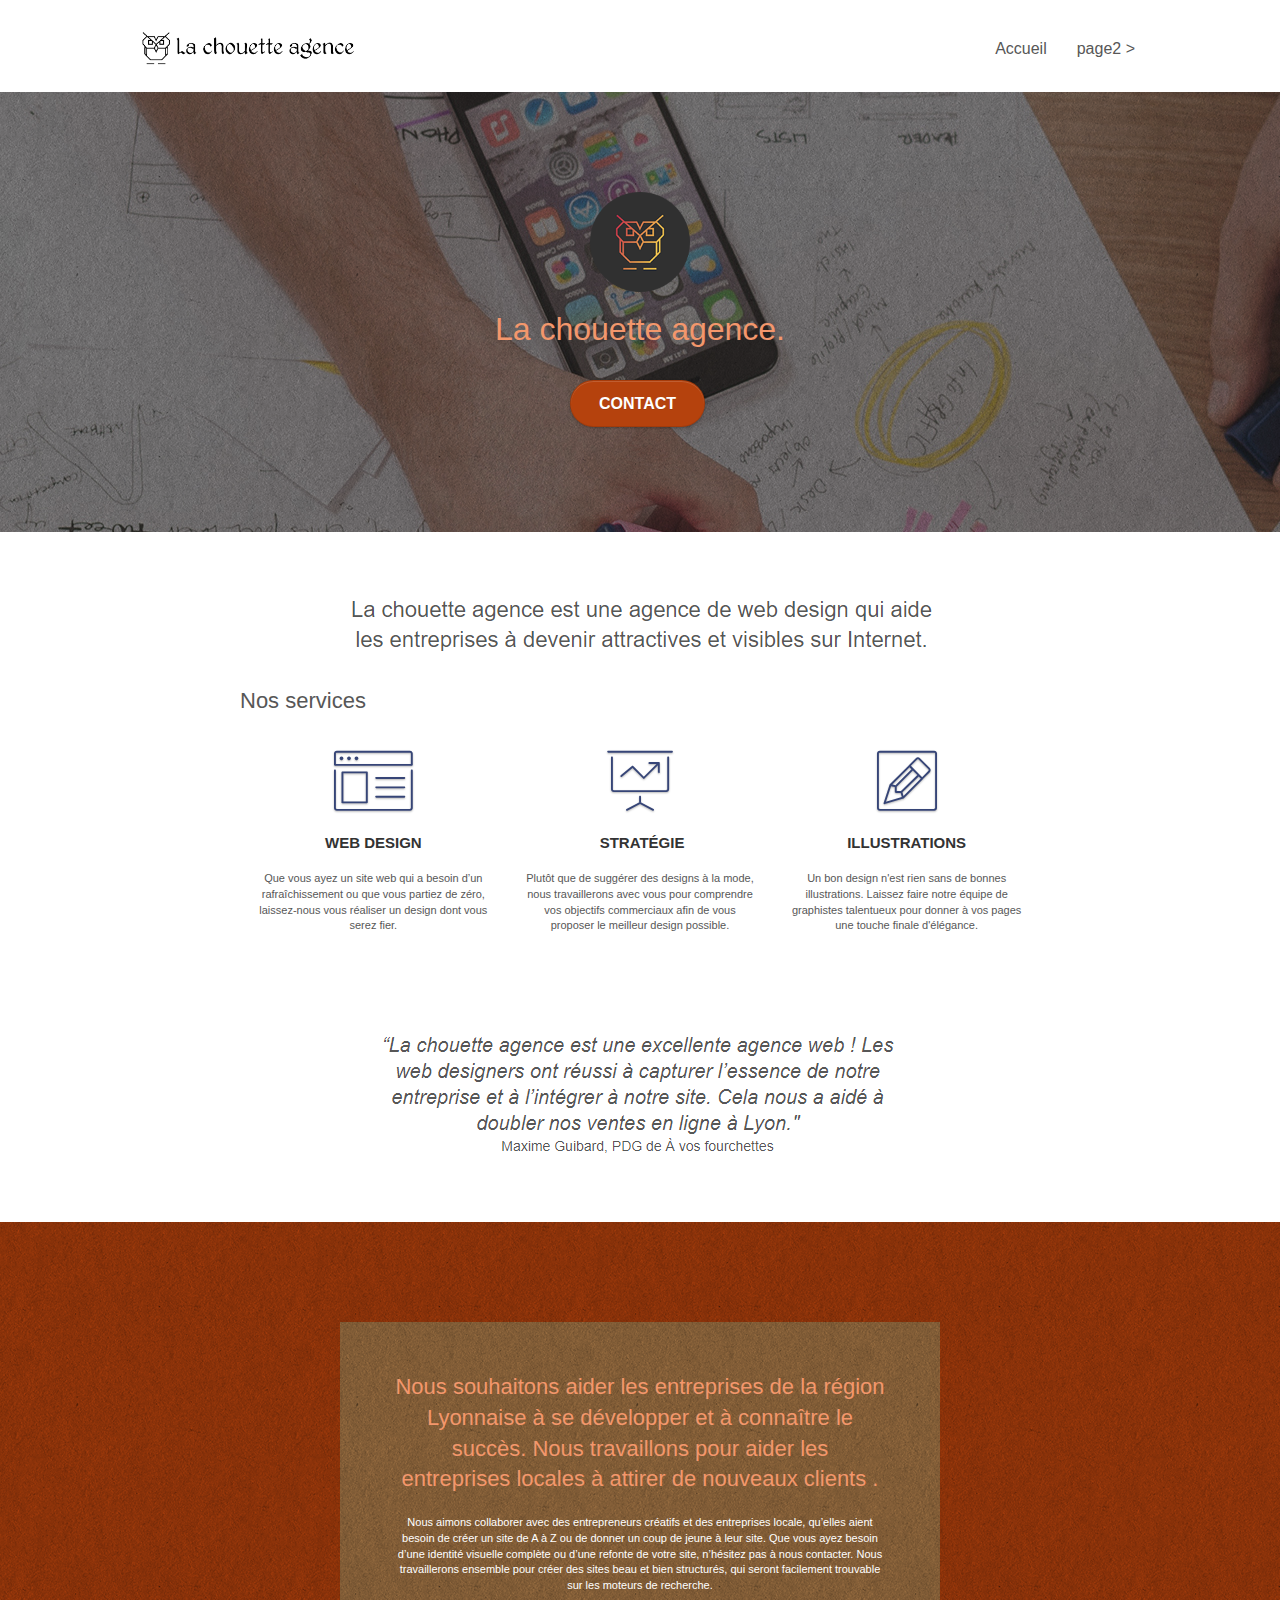
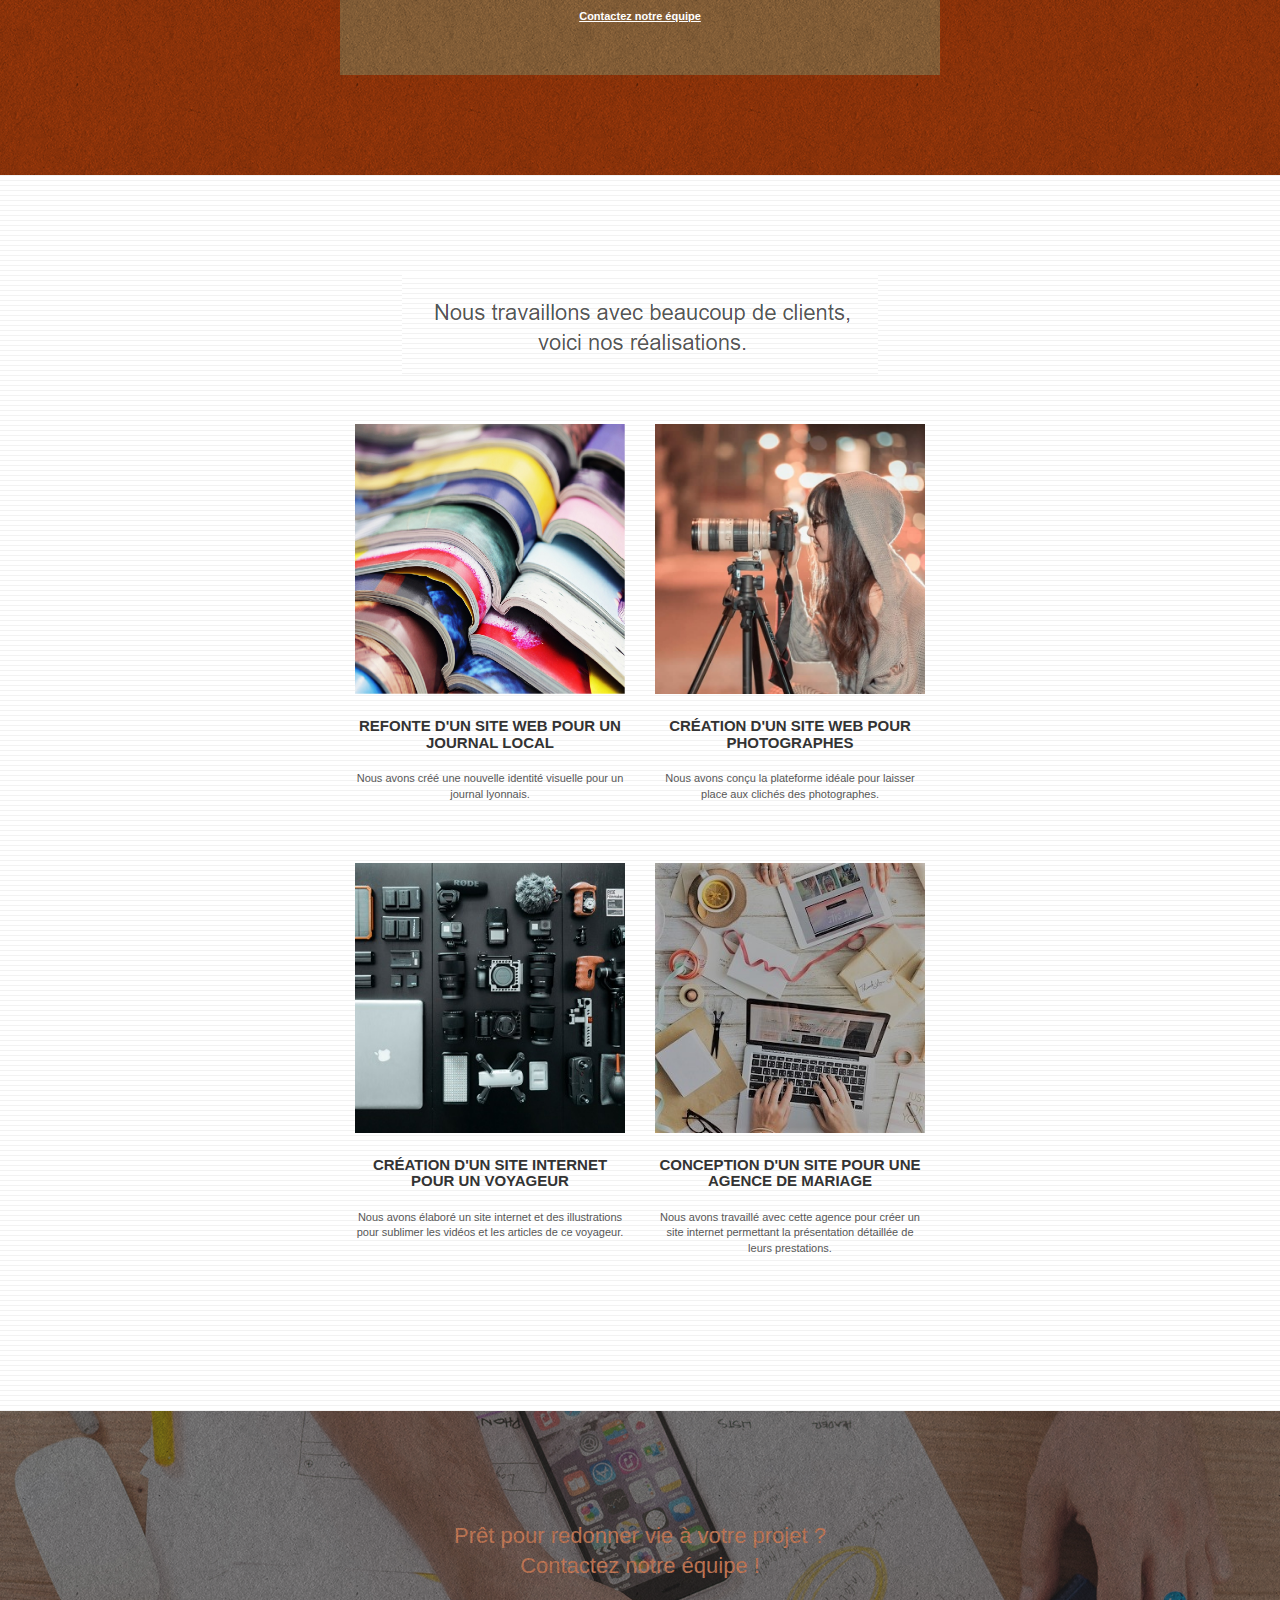
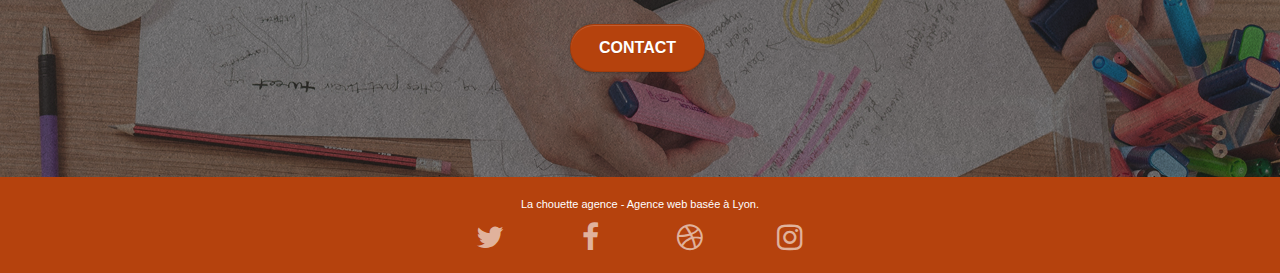
==== index.html @ d80e14ce "Effacer tous les éléments qui masquent le texte et utilisent Black Hat methode, page index.html, lig" ====
<!doctype html>
<html lang="fr">
<head>
    <meta charset="utf-8">
    <meta name="keywords" content="seo, google, site web, site internet, agence design paris, agence design, agence design,agence design,agence design,agence design,agence design,agence design,agence design,agence design">
    <meta name="description" content="">
    <meta name="viewport" content="width=device-width, initial-scale=1.0, viewport-fit=cover">
    <link rel="shortcut icon" type="image/png" href="favicon.jpg">
    
	<link rel="stylesheet" type="text/css" href="./css/bootstrap.css">
	<link rel="stylesheet" type="text/css" href="style.css">
	<link rel="stylesheet" type="text/css" href="./css/font-awesome.css">
	<link rel="stylesheet" type="text/css" href="./css/et-line.css">
	
    
	<script src="./js/jquery-2.1.0.js"></script>
	<script src="./js/bootstrap.js"></script>
	<script src="./js/blocs.js"></script>
	<script src="./js/jquery.touchSwipe.js" defer></script>
	<script src="./js/gmaps.js"></script>

    <title>La chouette agence - page d'accueil</title>

    
<!-- Analytics -->
 
<!-- Analytics END -->
    
</head>
<body>
	<!-- Principal conteneur -->
	<div class="page-container">
		
	<!-- bloc-0 -->
	<header class="bloc bgc-white l-bloc " id="bloc-0">
		<div class="container bloc-sm">

			<nav class="navbar row">
				<div class="navbar-header">
					<a class="navbar-brand" href="index.html"><img src="img/la-chouette-agence.png" alt="paris web design logo agence web meilleure agence" height="40" /></a>
					<button id="nav-toggle" type="button" class="ui-navbar-toggle navbar-toggle" data-toggle="collapse" data-target=".navbar-1">
						<span class="sr-only">Toggle navigation</span><span class="icon-bar"></span><span class="icon-bar"></span><span class="icon-bar"></span>
					</button>
				</div>
				<div class="collapse navbar-collapse navbar-1 special-dropdown-nav">
					<ul class="site-navigation nav navbar-nav">
						<li>
							<a href="index.html">Accueil</a>
						</li>
						<li>
						</li>
						<li>
							<a href="page2.html">page2 &gt;</a>
						</li>
					</ul>
				</div>
			</nav>
		</div>
	</header>
	<!-- bloc-0 END -->
	<main>
		<!-- bloc-1-presentation -->
		<section class="bloc bgc-dark-slate-blue bg-banniere d-bloc bg-t-edge bloc-bg-texture texture-paper b-parallax" id="bloc-1-hero">
			<div class="container bloc-lg">
				<div class="row tight-width-whitespace">
					<div class="col-sm-12">
						<img src="img/logo.png" class="center-block image-resize-mode" width="100" alt="La chouette agence, agence web paris, création logo paris" />
						<h1 class="text-center hero-bloc-text tc-white ">
							La chouette agence.
						</h1>
						<div class="text-center">
							<a href="page2.html" class="btn btn-lg btn-clean btn-rd cta-hero btn-atomic-tangerine" id="cta-hero">Contact</a>
						</div>
					</div>
				</div>
			</div>
		</section>
		<!-- bloc-1-presentation END -->

		<!-- bloc-2-services -->
		<section class="bloc bgc-white l-bloc" id="bloc-2-services">
			<div class="container bloc-md">
				<div class="row">
					<div class="col-sm-12 text-center">
						<img alt="agence web, agence web paris, web design paris, stratégie web" src="img/title.png" />
					</div>
				</div>
				<div class="row voffset-lg med-width-whitespace">
					<h2>Nos services</h2>
					<div class="col-sm-4">
						<div class="text-center">
							<span class="et-icon-browser sm-shadow icon-dark-slate-blue icons icon-lg"></span>
						</div>
						<h3 class="mg-md text-center">
							Web design
						</h3>
						<p class="text-center ">
							Que vous ayez un site web qui a besoin d&rsquo;un rafraîchissement ou que vous partiez de zéro, laissez-nous vous réaliser un design dont vous serez fier.
						</p>
					</div>
					<div class="col-sm-4">
						<div class="text-center">
							<span class="et-icon-presentation sm-shadow icon-dark-slate-blue icons icon-lg"></span>
						</div>
						<h3 class="mg-md text-center">
							&nbsp;Stratégie
						</h3>
						<p class="text-center ">
							Plutôt que de suggérer des designs à la mode, nous travaillerons avec vous pour comprendre vos objectifs commerciaux afin de vous proposer le meilleur design possible.<br>
						</p>
					</div>
					<div class="col-sm-4">
						<div class="text-center">
							<span class="et-icon-edit sm-shadow icon-dark-slate-blue icons icon-lg"></span>
						</div>
						<h3 class="mg-md text-center">
							Illustrations
						</h3>
						<p class="text-center ">
							Un bon design n'est rien sans de bonnes illustrations. Laissez faire notre équipe de graphistes talentueux pour donner à vos pages une touche finale d'élégance.
						</p>
					</div>
				</div>
				<div class="row voffset-lg voffset">
					<div class="col-xs-12 col-md-8 col-md-offset-2 text-center">
						<img alt="agence web, agence web paris, web design paris, stratégie web" src="img/citation.png" />

					</div>
				</div>
			</div>
		</section>
		<!-- bloc-2-services END -->

		<!-- bloc-3-what-i-do -->
		<section class="bloc tc-white bgc-atomic-tangerine bg-presentation d-bloc bloc-bg-texture texture-paper b-parallax" id="bloc-3-what-i-do">
			<div class="container bloc-lg">
				<div class="row tight-width-whitespace black-background">
					<div class="col-sm-12">
						<h2 class="mg-md text-center tc-white">
							Nous souhaitons aider les entreprises de la région Lyonnaise à se développer et à connaître le succès. Nous travaillons pour aider les entreprises locales à attirer de nouveaux clients .<br>
						</h2>
						<p class="text-center white">
							Nous aimons collaborer avec des entrepreneurs créatifs et des entreprises locale, qu’elles aient besoin de créer un site de A à Z ou de donner un coup de jeune à leur site. Que vous ayez besoin d’une identité visuelle complète ou d’une refonte de votre site, n’hésitez pas à nous contacter. Nous travaillerons ensemble pour créer des sites beau et bien structurés, qui seront facilement trouvable sur les moteurs de recherche. <br><br><a class="ltc-white bold-link" href="page2.html">Contactez notre équipe</a><br>
						</p>
					</div>
				</div>
			</div>
		</section>
		<!-- bloc-3-what-i-do END -->

		<!-- bloc-4-portfolio -->
		<section class="bloc bgc-white bg-lines-h2-bg bg-repeat l-bloc" id="bloc-4-portfolio">
			<div class="container bloc-lg">
				<div class="row">
					<div class="col-sm-12 text-center">
						<img alt="agence web, agence web paris, web design paris, stratégie web" src="img/title2.png" />
					</div>
				</div>
				<div class="row tight-width-whitespace portfolio-row">
					<div class="col-sm-6">
						<a href="#" data-lightbox="img/1.jpg" data-gallery-id="gallery-1" data-caption="Refonte d'un site web pour un journal local" data-frame="snapshot-lb"><img src="img/1.jpg" alt="paris web design logo agence web meilleure agence et refonte site web journal" class="img-responsive portfolio-thumb" /></a>
						<h3 class="mg-md text-center">
							Refonte d'un site web pour un journal local
						</h3>
						<p class="text-center">
							Nous avons créé une nouvelle identité visuelle pour un journal lyonnais.
						</p>
					</div>
					<div class="col-sm-6">
						<a href="#" data-lightbox="img/2.jpg" data-gallery-id="gallery-1" data-caption="Création d'un site web pour photographes" data-frame="snapshot-lb"><img src="img/2.jpg" class="img-responsive portfolio-thumb" alt="paris web design logo agence web meilleure agence, Création d'un site web pour photographes" /></a>
						<h3 class="mg-md text-center">
							Création d'un site web pour photographes
						</h3>
						<p class="text-center">
							Nous avons conçu la plateforme idéale pour laisser place aux clichés des photographes.
						</p>
					</div>
				</div>
				<div class="row tight-width-whitespace portfolio-row">
					<div class="col-sm-6">
						<a href="#" data-lightbox="img/3.bmp" data-gallery-id="gallery-1" data-caption="Création d'un site internet pour un voyageur" data-frame="snapshot-lb"><img src="img/3.bmp" class="img-responsive portfolio-thumb" alt="paris web design logo agence web meilleure agence, Création d'un site web pour voyageur"/></a>
						<h3 class="mg-md text-center">
							Création d'un site internet pour un voyageur
						</h3>
						<p class="text-center">
							Nous avons élaboré un site internet et des illustrations pour sublimer les vidéos et les articles de ce voyageur.
						</p>
					</div>
					<div class="col-sm-6">
						<a href="#" data-lightbox="img/4.bmp" data-gallery-id="gallery-1" data-caption="Conception d'un site pour une agence de mariage" data-frame="snapshot-lb"><img src="img/4.bmp" class="img-responsive portfolio-thumb" alt="paris web design logo agence web meilleure agence, Création d'un site web pour agence de mariage" /></a>
						<h3 class="mg-md text-center">
							Conception d'un site pour une agence de mariage
						</h3>
						<p class="text-center">
							Nous avons travaillé avec cette agence pour créer un site internet permettant la présentation détaillée de leurs prestations.
						</p>
					</div>
				</div>
			</div>
		</section>
		<!-- bloc-4-portfolio END -->

		<!-- bloc-5-cta -->
		<div class="bloc bgc-dark-slate-blue bg-banniere d-bloc bloc-bg-texture texture-paper" id="bloc-5-cta">
			<div class="container bloc-lg">
				<div class="row">
					<h2 class="mg-md text-center tc-white">
						Prêt pour redonner vie à votre projet ?<br>Contactez notre équipe !
					</h2>
					<div class="col-sm-12 text-center">
						<a href="page2.html" class="btn btn-atomic-tangerine btn-clean btn-rd btn-lg cta-hero">Contact</a>
					</div>
				</div>
			</div>
		</div>
		<!-- bloc-5-cta END -->

	</main>

	<!-- Footer - bloc-8 -->
	<footer class="bloc bgc-atomic-tangerine d-bloc" id="bloc-8">
		<div class="container bloc-sm">
			<div class="row">
				<div class="col-sm-12">
					<p class="text-center white">
						La chouette agence - Agence web basée à Lyon.<br>
					</p>
					<div class="row row-no-gutters social">
						<div class="col-sm-3">
							<div class="text-center">
								<a class="social" href="index.html"><span class="fa fa-twitter icon-md"></span></a>
							</div>
						</div>
						<div class="col-sm-3">
							<div class="text-center">
								<a class="social" href="index.html"><span class="fa fa-facebook icon-md"></span></a>
							</div>
						</div>
						<div class="col-sm-3">
							<div class="text-center">
								<a class="social" href="index.html"><span class="fa fa-dribbble icon-md"></span></a>
							</div>
						</div>
						<div class="col-sm-3">
							<div class="text-center">
								<a class="social" href="index.html"><span class="fa fa-instagram icon-md"></span></a>
							</div>
						</div>
					</div>
				</div>
			</div>
		</div>
	</footer>
	<!-- Footer - bloc-8 END -->

	</div>
	<!-- Principal conteneur END -->

</body>
</html>
---- style.css ----
body {
    margin: 0;
    padding: 0;
    background: #FFF;
    overflow-x: hidden;
    -webkit-font-smoothing: antialiased;
    -moz-osx-font-smoothing: grayscale;
}

a,
button {
    transition: all .3s ease-in-out;
    outline: none!important;
}

a:hover {
    text-decoration: none;
    cursor: pointer;
}

#page-loading-blocs-notifaction {
    position: fixed;
    top: 0;
    bottom: 0;
    width: 100%;
    z-index: 100000;
    background: #FFFFFF url("img/pageload-spinner.gif") no-repeat center center;
}

.bloc {
    width: 100%;
    clear: both;
    background: 50% 50% no-repeat;
    padding: 0 50px;
    -webkit-background-size: cover;
    -moz-background-size: cover;
    -o-background-size: cover;
    background-size: cover;
    position: relative;
}

.bloc .container {
    padding-left: 0;
    padding-right: 0;
}

.bloc-lg {
    padding: 100px 50px;
}

.bloc-md {
    padding: 50px;
}

.bloc-sm {
    padding: 20px 50px;
}

.bg-center,
.bg-l-edge,
.bg-r-edge,
.bg-t-edge,
.bg-b-edge,
.bg-tl-edge,
.bg-bl-edge,
.bg-tr-edge,
.bg-br-edge,
.bg-repeat {
    -webkit-background-size: auto!important;
    -moz-background-size: auto!important;
    -o-background-size: auto!important;
    background-size: auto!important;
}

.bg-repeat {
    background: repeat;
}

.bg-t-edge {
    background: top no-repeat;
}

.bloc-bg-texture::before {
    content: "";
    background-size: 2px 2px;
    position: absolute;
    top: 0;
    bottom: 0;
    left: 0;
    right: 0;
}

.texture-paper::before {
    background: url("img/texture-paper.png");
    background-size: 280px 280px;
}

.b-parallax {
    background-attachment: fixed;
}

.d-bloc {
    color: rgba(255, 255, 255, .7);
}

.d-bloc button:hover {
    color: rgba(255, 255, 255, .9);
}

.d-bloc .icon-round,
.d-bloc .icon-square,
.d-bloc .icon-rounded,
.d-bloc .icon-semi-rounded-a,
.d-bloc .icon-semi-rounded-b {
    border-color: rgba(255, 255, 255, .9);
}

.d-bloc .divider-h span {
    border-color: rgba(255, 255, 255, .2);
}

.d-bloc .a-btn,
.d-bloc .navbar a,
.d-bloc .navbar-brand,
.d-bloc a .icon-sm,
.d-bloc a .icon-md,
.d-bloc a .icon-lg,
.d-bloc a .icon-xl,
.d-bloc h1 a,
.d-bloc h2 a,
.d-bloc h3 a,
.d-bloc h4 a,
.d-bloc h5 a,
.d-bloc h6 a,
.d-bloc p a {
    color: rgba(255, 255, 255, .6);
}

.d-bloc .a-btn:hover,
.d-bloc .navbar a:hover,
.d-bloc .navbar-brand:hover,
.d-bloc a:hover .icon-sm,
.d-bloc a:hover .icon-md,
.d-bloc a:hover .icon-lg,
.d-bloc a:hover .icon-xl,
.d-bloc h1 a:hover,
.d-bloc h2 a:hover,
.d-bloc h3 a:hover,
.d-bloc h4 a:hover,
.d-bloc h5 a:hover,
.d-bloc h6 a:hover,
.d-bloc p a:hover {
    color: rgba(255, 255, 255, 1);
}

.d-bloc .navbar-toggle .icon-bar {
    background: rgba(255, 255, 255, 1);
}

.d-bloc .btn-wire,
.d-bloc .btn-wire:hover {
    color: rgba(255, 255, 255, 1);
    border-color: rgba(255, 255, 255, 1);
}

.d-bloc .panel {
    color: rgba(0, 0, 0, .5);
}

.d-bloc .panel button:hover {
    color: rgba(0, 0, 0, .7);
}

.d-bloc .panel icon {
    border-color: rgba(0, 0, 0, .7);
}

.d-bloc .panel .divider-h span {
    border-color: rgba(0, 0, 0, .1);
}

.d-bloc .panel .a-btn {
    color: rgba(0, 0, 0, .6);
}

.d-bloc .panel .a-btn:hover {
    color: rgba(0, 0, 0, 1);
}

.d-bloc .panel .btn-wire,
.d-bloc .panel .btn-wire:hover {
    color: rgba(0, 0, 0, .7);
    border-color: rgba(0, 0, 0, .3);
}

.d-bloc .panel,
.l-bloc {
    color: rgba(0, 0, 0, .5);
}

.d-bloc .panel button:hover,
.l-bloc button:hover {
    color: rgba(0, 0, 0, .7);
}

.l-bloc .icon-round,
.l-bloc .icon-square,
.l-bloc .icon-rounded,
.l-bloc .icon-semi-rounded-a,
.l-bloc .icon-semi-rounded-b {
    border-color: rgba(0, 0, 0, .7);
}

.d-bloc .panel .divider-h span,
.l-bloc .divider-h span {
    border-color: rgba(0, 0, 0, .1);
}

.d-bloc .panel .a-btn,
.l-bloc .a-btn,
.l-bloc .navbar a,
.l-bloc .navbar-brand,
.l-bloc a .icon-sm,
.l-bloc a .icon-md,
.l-bloc a .icon-lg,
.l-bloc a .icon-xl,
.l-bloc h1 a,
.l-bloc h2 a,
.l-bloc h3 a,
.l-bloc h4 a,
.l-bloc h5 a,
.l-bloc h6 a,
.l-bloc p a {
    color: rgba(0, 0, 0, .6);
}

.d-bloc .panel .a-btn:hover,
.l-bloc .a-btn:hover,
.l-bloc .navbar a:hover,
.l-bloc .navbar-brand:hover,
.l-bloc a:hover .icon-sm,
.l-bloc a:hover .icon-md,
.l-bloc a:hover .icon-lg,
.l-bloc a:hover .icon-xl,
.l-bloc h1 a:hover,
.l-bloc h2 a:hover,
.l-bloc h3 a:hover,
.l-bloc h4 a:hover,
.l-bloc h5 a:hover,
.l-bloc h6 a:hover,
.l-bloc p a:hover {
    color: rgba(0, 0, 0, 1);
}

.l-bloc .navbar-toggle .icon-bar {
    color: rgba(0, 0, 0, .6);
}

.d-bloc .panel .btn-wire,
.d-bloc .panel .btn-wire:hover,
.l-bloc .btn-wire,
.l-bloc .btn-wire:hover {
    color: rgba(0, 0, 0, .7);
    border-color: rgba(0, 0, 0, .3);
}

.voffset {
    margin-top: 30px;
}

.voffset-lg {
    margin-top: 80px;
}

.row-no-gutters {
    margin-right: 0;
    margin-left: 0;
}

.row.row-no-gutters > [class^="col-"],
.row.row-no-gutters > [class*=" col-"] {
    padding-right: 0;
    padding-left: 0;
}

#bloc-1-hero h1 {
    font-size: 32px;
}

.navbar {
    margin-bottom: 0;
    z-index: 1;
}

.navbar-brand {
    height: auto;
    padding: 3px 15px;
    font-size: 25px;
    font-weight: normal;
    font-weight: 600;
    line-height: 44px;
}

.navbar-brand img {
    max-height: 200px;
    margin: 0 5px 0 0;
    display: inline;
}

.navbar-brand img[src$=svg] {
    min-width: 100px;
}

.nav-center .navbar-brand img {
    margin: 0;
}

.navbar .nav {
    padding-top: 2px;
    margin-right: -16px;
    float: right;
    z-index: 1;
}

.nav > li {
    float: left;
    margin-top: 4px;
    font-size: 16px;
}

.navbar-nav .open .dropdown-menu > li > a {
    text-align: inherit;
}

.nav > li a:hover,
.nav > li a:focus {
    background: transparent;
}

.navbar-toggle {
    margin: 10px 10px 0 0;
    border: 0px;
}

.navbar-toggle:hover {
    background: transparent!important;
}

.navbar-toggle .icon-bar {
    background-color: rgba(0, 0, 0, .5);
    width: 26px;
}

.nav-invert .navbar .nav {
    float: left;
}

.nav-invert .navbar-header,
.nav-invert .navbar-brand {
    float: right;
    position: relative;
    z-index: 2;
}

@media (min-width: 768px) {
    .site-navigation {
        position: absolute;
        top: 50%;
        right: 20px;
        transform: translate(0, -50%);
        -webkit-transform: translateY(-50%);
    }
    .nav > li .dropdown-menu a,
    .nav > li .dropdown-menu a:hover {
        color: #484848;
    }
    .nav-invert .site-navigation {
        left: 0;
        right: 0;
    }
    .nav-center {
        text-align: center;
    }
    .nav-center .navbar-header {
        width: 100%;
    }
    .nav-center .navbar-header,
    .nav-center .navbar-brand,
    .nav-center .nav > li {
        float: none;
        display: inline-block;
    }
    .nav-center .site-navigation {
        position: relative;
        width: 100%;
        right: 0;
        margin-right: 0px;
        margin-top: 20px;
    }
    .nav-center.mini-nav .navbar-toggle {
        float: none;
        margin: 10px auto 0;
    }
}

.nav > li > .dropdown a {
    background: none!important;
    display: block;
    padding: 14px 15px;
}

nav .caret {
    margin: 0 5px;
}

.dropdown-menu .dropdown-menu {
    top: -8px;
    left: 100%;
}

.dropdown-menu .dropmenu-flow-right {
    top: 100%;
    left: 0;
    margin-left: -1px;
    border-top-left-radius: 0;
    border-top-right-radius: 0;
}

.dropdown-menu .dropdown span {
    border: 4px solid black;
    border-top-color: transparent;
    border-right-color: transparent;
    border-bottom-color: transparent;
    margin: 6px -5px 0 0!important;
    float: right;
}

.mg-md {
    margin-top: 10px;
    margin-bottom: 20px;
}

.mg-lg {
    margin-top: 10px;
    margin-bottom: 40px;
}

.btn {
    margin: 0 5px 5px 0;
}

.btn.pull-right {
    margin: 0 0 5px 5px;
}

.btn-d,
.btn-d:hover,
.btn-d:focus {
    color: #FFF;
    background: rgba(0, 0, 0, .3);
}

button {
    outline: none!important;
}

.btn-rd {
    border-radius: 40px;
}

.btn-clean {
    border: 1px solid rgba(0, 0, 0, .08);
    border-bottom-color: rgba(0, 0, 0, .1);
    text-shadow: 0 1px 0 rgba(0, 0, 1, .1);
    box-shadow: 0 1px 3px rgba(0, 0, 1, .25), inset 0 1px 0 0 rgba(255, 255, 255, .15);
}

.icon-md {
    font-size: 30px!important;
}

.icon-lg {
    font-size: 60px!important;
}

.sm-shadow {
    text-shadow: 0 1px 2px rgba(0, 0, 0, .3);
}

.panel-sq,
.panel-sq .panel-heading,
.panel-sq .panel-footer {
    border-radius: 0;
}

.panel-rd {
    border-radius: 30px;
}

.panel-rd .panel-heading {
    border-radius: 29px 29px 0 0;
}

.panel-rd .panel-footer {
    border-radius: 0 0 29px 29px;
}

.form-control {
    border-color: rgba(0, 0, 0, .1);
    box-shadow: none;
}

.scrollToTop {
    width: 40px;
    height: 40px;
    position: fixed;
    bottom: 20px;
    right: 20px;
    opacity: 0;
    z-index: 500;
    transition: all .3s ease-in-out;
}

.scrollToTop span {
    margin-top: 6px;
}

.showScrollTop {
    font-size: 14px;
    opacity: 1;
}

a[data-lightbox] {
    position: relative;
    display: block;
    text-align: center;
}

a[data-lightbox]:hover::before {
    content: "+";
    font-family: "HelveticaNeue-Light", "Helvetica Neue Light", "Helvetica Neue", Helvetica, Arial;
    font-size: 32px;
    width: 50px;
    height: 50px;
    margin-left: -25px;
    border-radius: 50%;
    background: rgba(0, 0, 0, .6);
    color: #FFF;
    font-weight: 100;
    z-index: 1;
    position: absolute;
    top: 50%;
    transform: translateY(-50%);
    -webkit-transform: translateY(-50%);
}

a[data-lightbox]:hover img {
    opacity: 0.6;
    -webkit-animation-fill-mode: none;
    animation-fill-mode: none;
}

#lightbox-modal {
    display: flex;
    align-items: center;
}

#lightbox-modal .modal-dialog {
    width: 90%;
    max-width: 900px;
    margin: 0 auto 0;
}

#lightbox-modal .modal-dialog img {
    max-height: 90vh;
    margin: 0 auto;
}

.lightbox-caption {
    padding: 20px;
    color: #FFF;
    background: rgba(0, 0, 0, .5);
    position: absolute;
    left: 15px;
    right: 15px;
    bottom: 5px;
}

.close-lightbox {
    color: #FFF;
    font-size: 30px;
    position: absolute;
    top: 20px;
    right: 20px;
    z-index: 20;
    background: rgba(0, 0, 0, .5);
    border: none;
    line-height: 30px;
    padding: 0 9px 5px;
    opacity: 0.3;
}

.close-lightbox:hover,
.next-lightbox:hover,
.prev-lightbox:hover {
    opacity: 1.0;
    color: #FFF;
}

.next-lightbox,
.prev-lightbox {
    font-size: 20px;
    color: rgba(255, 255, 255, .9);
    background: rgba(0, 0, 0, .5);
    transition: all .2s ease-in-out;
    position: absolute;
    top: 45%;
    z-index: 1;
    opacity: 0.4;
}

.next-lightbox {
    padding: 6px 8px 1px 13px;
    right: 25px;
}

.prev-lightbox {
    padding: 6px 13px 1px 10px;
    left: 25px;
}

.snapshot-lb .modal-body {
    padding-bottom: 45px;
}

.snapshot-lb .lightbox-caption {
    padding: 0;
    color: rgba(0, 0, 0, .5);
    background: none;
}

h1,
h2,
h3,
h4,
h5,
h6,
p,
label,
.btn,
a {
    font-family: "helvetica";
    font-weight: 400;
    color: #575757!important;
}

.container {
    max-width: 1000px;
}

.hero-bloc-text {
    font-size: 38px;
}

.hero-bloc-text-sub {
    font-size: 36px;
}

.statement-bloc-text {
    line-height: 26px;
    font-style: italic;
    font-size: 20px;
    text-align: center;
    font-weight: lighter;
    max-width: 520px;
    margin: auto auto auto auto;
}

p {
    font-size: 11px;
}

.tight-width-whitespace {
    max-width: 600px;
    margin: auto auto auto auto;
}

.h1 {
    font-size: 20px;
    font-family: "Open Sans";
}

.cta-hero {
    margin-top: 22px;
    color: #FFFFFF!important;
    text-transform: uppercase;
    padding: 12px 28px 12px 28px;
    font-size: 16px;
    font-weight: 700;
}

.social {
    max-width: 400px;
    margin: auto auto auto auto;
}

h2 {
    font-size: 22px;
    line-height: 1.4em;
}

h3 {
    font-size: 15px;
    text-transform: uppercase;
    font-weight: 700;
    color: #333333!important;
}

.med-width-whitespace {
    max-width: 800px;
    margin: auto auto auto auto;
    box-shadow: 0px 0px 0px #000000;
}

h1 {
    color: #333333!important;
}

h4 {
    color: #333333!important;
}

.icons {
    margin-bottom: 14px;
    margin-top: 24px;
}

.white {
    color: #FFFFFF!important;
}

.portfolio-thumb {
    margin-bottom: 24px;
}

.portfolio-row {
    margin-bottom: 44px;
    margin-top: 50px;
}

.avatar {
    box-shadow: 0px 4px 9px rgba(0, 0, 0, 0.3);
}

.black-background {
    background-color: rgba(165, 147, 99, 0.7);
    padding: 40px 40px 40px 40px;
}

.bold-link {
    font-weight: 900;
    text-decoration: underline!important;
}

.bgc-white {
    background-color: #FFFFFF;
}

.bgc-dark-slate-blue {
    background-color: #364577;
}

.bgc-atomic-tangerine {
    background-color: #B5420D;
}

.tc-white {
    color: #F3976C!important;
}

.btn-atomic-tangerine {
    background: #B5420D;
    color: #FFFFFF!important;
}

.btn-atomic-tangerine:hover {
    background: #c27956!important;
    color: #FFFFFF!important;
}

.ltc-white {
    color: #FFFFFF!important;
}

.ltc-white:hover {
    color: #cccccc!important;
}

.ltc-atomic-tangerine {
    color: #F3976C!important;
}

.ltc-atomic-tangerine:hover {
    color: #c27956!important;
}

.icon-dark-slate-blue {
    color: #364577!important;
    border-color: #364577!important;
}

.bg-dots-bg {
    background-image: url("img/dots-bg.png");
}

.bg-lines-h2-bg {
    background-image: url("img/lines-h2-bg.png");
}

.bg-banniere {
    background-image: url("img/la-chouette-agence-banniere.jpg");
}

.bg-presentation {
    background-image: url("img/image-de-presentation.bmp");
}

@media (max-width: 1024px) {
    .bloc {
        padding-left: 20px;
        padding-right: 20px;
    }
    .bloc.full-width-bloc,
    .bloc-tile-2.full-width-bloc .container,
    .bloc-tile-3.full-width-bloc .container,
    .bloc-tile-4.full-width-bloc .container {
        padding-left: 0;
        padding-right: 0;
    }
}

@media (max-width: 992px) and (min-width: 768px) {
    .navbar .nav {
        max-width: 80%
    }
    .nav-center.navbar .nav {
        max-width: 100%
    }
}

@media only screen and (min-device-width: 768px) and (max-device-width: 1024px) and (orientation: landscape) {
    .b-parallax {
        background-attachment: scroll;
    }
}

@media only screen and (min-device-width: 1024px) and (max-device-width: 1366px) and (-webkit-min-device-pixel-ratio: 1.5) {
    .b-parallax {
        background-attachment: scroll;
    }
}

@media (max-width: 991px) {
    .container {
        width: 100%;
    }
    .b-parallax {
        background-attachment: scroll;
    }
    .page-container,
    #hero-bloc {
        overflow-x: hidden;
        position: relative;
    }
    .bloc {
        padding-left: constant(safe-area-inset-left);
        padding-right: constant(safe-area-inset-right);
    }
    .bloc-group,
    .bloc-group .bloc {
        display: block;
        width: 100%;
    }
    .bloc-fill-screen .fill-bloc-top-edge,
    .bloc-fill-screen .fill-bloc-bottom-edge {
        padding: 0 20px;
        padding-left: constant(safe-area-inset-left);
        padding-right: constant(safe-area-inset-right);
    }
}

@media (max-width: 767px) {
    .page-container {
        overflow-x: hidden;
        position: relative;
    }
    h1,
    h2,
    h3,
    h4,
    h5,
    h6,
    p,
    #disqus_thread {
        padding-left: 10px!important;
        padding-right: 10px!important;
    }
    .b-parallax {
        background-attachment: scroll;
    }
    .navbar .nav {
        padding-top: 0;
        border-top: 1px solid rgba(0, 0, 0, .2);
        float: none!important;
    }
    .navbar.row {
        margin-left: 0;
        margin-right: 0;
    }
    .site-navigation {
        position: inherit;
        transform: none;
        -webkit-transform: none;
        -ms-transform: none;
    }
    .nav > li {
        margin-top: 0;
        border-bottom: 1px solid rgba(0, 0, 0, .1);
        background: rgba(0, 0, 0, .05);
        text-align: left;
        padding-left: 15px;
        width: 100%;
    }
    .nav > li:hover {
        background: rgba(0, 0, 0, .08);
    }
    .dropdown .dropdown a .caret {
        float: none;
        margin: 5px 0 0 10px!important;
        border: 4px solid black;
        border-bottom-color: transparent;
        border-right-color: transparent;
        border-left-color: transparent;
    }
    #hero-bloc .navbar .nav {
        background: rgba(0, 0, 0, .8);
    }
    #hero-bloc .navbar .nav a {
        color: rgba(255, 255, 255, .6);
    }
    .hero {
        padding: 50px 0;
    }
    .hero-nav {
        left: -1px;
        right: -1px;
    }
    .navbar-collapse {
        padding: 0;
        overflow-x: hidden;
        -webkit-box-shadow: none;
        box-shadow: none;
    }
    .navbar-brand img {
        max-height: 40px;
        width: auto;
    }
    .nav-invert .navbar-header {
        float: none;
        width: 100%;
    }
    .nav-invert .navbar-toggle {
        float: left;
        margin-left: 10px;
    }
    .bloc {
        padding-left: 0;
        padding-right: 0;
    }
    .bloc-xxl,
    .bloc-xl,
    .bloc-lg {
        padding: 40px 0;
    }
    .bloc-sm,
    .bloc-md {
        padding-left: 0;
        padding-right: 0;
    }
    .bloc-tile-2 .container,
    .bloc-tile-3 .container,
    .bloc-tile-4 .container,
    .bloc-fill-screen .fill-bloc-top-edge,
    .bloc-fill-screen .fill-bloc-bottom-edge {
        padding-left: 0;
        padding-right: 0;
    }
    .a-block {
        padding: 0 10px;
    }
    .btn-dwn {
        display: none;
    }
    .voffset {
        margin-top: 5px;
    }
    .voffset-md {
        margin-top: 20px;
    }
    .voffset-lg {
        margin-top: 30px;
    }
    form {
        padding: 5px;
    }
    .close-lightbox {
        display: inline-block;
    }
    .blocsapp-device-iphone5 {
        background-size: 216px 425px;
        padding-top: 60px;
        width: 216px;
        height: 425px;
    }
    .blocsapp-device-iphone5 img {
        width: 180px;
        height: 320px;
    }
}

@media (max-width: 400px) {
    .bloc {
        padding-left: 0;
        padding-right: 0;
    }
}

@media (max-width: 767px) {
    .bloc-mob-center-text {
        text-align: center;
    }
}
---- css/et-line.css ----
@font-face {
    font-family: et-line;
    src: url(../fonts/et-line.eot);
    src: url(../fonts/et-line.eot?#iefix) format('embedded-opentype'), url(../fonts/et-line.woff) format('woff'), url(../fonts/et-line.ttf) format('truetype'), url(../fonts/et-line.svg#et-line) format('svg');
    font-weight: 400;
    font-style: normal
}

.et-icon-adjustments,
.et-icon-alarmclock,
.et-icon-anchor,
.et-icon-aperture,
.et-icon-attachment,
.et-icon-bargraph,
.et-icon-basket,
.et-icon-beaker,
.et-icon-bike,
.et-icon-book-open,
.et-icon-briefcase,
.et-icon-browser,
.et-icon-calendar,
.et-icon-camera,
.et-icon-caution,
.et-icon-chat,
.et-icon-circle-compass,
.et-icon-clipboard,
.et-icon-clock,
.et-icon-cloud,
.et-icon-compass,
.et-icon-desktop,
.et-icon-dial,
.et-icon-document,
.et-icon-documents,
.et-icon-download,
.et-icon-dribbble,
.et-icon-edit,
.et-icon-envelope,
.et-icon-expand,
.et-icon-facebook,
.et-icon-flag,
.et-icon-focus,
.et-icon-gears,
.et-icon-genius,
.et-icon-gift,
.et-icon-global,
.et-icon-globe,
.et-icon-googleplus,
.et-icon-grid,
.et-icon-happy,
.et-icon-hazardous,
.et-icon-heart,
.et-icon-hotairballoon,
.et-icon-hourglass,
.et-icon-key,
.et-icon-laptop,
.et-icon-layers,
.et-icon-lifesaver,
.et-icon-lightbulb,
.et-icon-linegraph,
.et-icon-linkedin,
.et-icon-lock,
.et-icon-magnifying-glass,
.et-icon-map,
.et-icon-map-pin,
.et-icon-megaphone,
.et-icon-mic,
.et-icon-mobile,
.et-icon-newspaper,
.et-icon-notebook,
.et-icon-paintbrush,
.et-icon-paperclip,
.et-icon-pencil,
.et-icon-phone,
.et-icon-picture,
.et-icon-pictures,
.et-icon-piechart,
.et-icon-presentation,
.et-icon-pricetags,
.et-icon-printer,
.et-icon-profile-female,
.et-icon-profile-male,
.et-icon-puzzle,
.et-icon-quote,
.et-icon-recycle,
.et-icon-refresh,
.et-icon-ribbon,
.et-icon-rss,
.et-icon-sad,
.et-icon-scissors,
.et-icon-scope,
.et-icon-search,
.et-icon-shield,
.et-icon-speedometer,
.et-icon-strategy,
.et-icon-streetsign,
.et-icon-tablet,
.et-icon-target,
.et-icon-telescope,
.et-icon-toolbox,
.et-icon-tools,
.et-icon-tools-2,
.et-icon-trophy,
.et-icon-tumblr,
.et-icon-twitter,
.et-icon-upload,
.et-icon-video,
.et-icon-wallet,
.et-icon-wine {
    font-family: et-line;
    speak: none;
    font-style: normal;
    font-weight: 400;
    font-variant: normal;
    text-transform: none;
    line-height: 1;
    -webkit-font-smoothing: antialiased;
    -moz-osx-font-smoothing: grayscale;
    display: inline-block
}

.et-icon-mobile:before {
    content: "\e000"
}

.et-icon-laptop:before {
    content: "\e001"
}

.et-icon-desktop:before {
    content: "\e002"
}

.et-icon-tablet:before {
    content: "\e003"
}

.et-icon-phone:before {
    content: "\e004"
}

.et-icon-document:before {
    content: "\e005"
}

.et-icon-documents:before {
    content: "\e006"
}

.et-icon-search:before {
    content: "\e007"
}

.et-icon-clipboard:before {
    content: "\e008"
}

.et-icon-newspaper:before {
    content: "\e009"
}

.et-icon-notebook:before {
    content: "\e00a"
}

.et-icon-book-open:before {
    content: "\e00b"
}

.et-icon-browser:before {
    content: "\e00c"
}

.et-icon-calendar:before {
    content: "\e00d"
}

.et-icon-presentation:before {
    content: "\e00e"
}

.et-icon-picture:before {
    content: "\e00f"
}

.et-icon-pictures:before {
    content: "\e010"
}

.et-icon-video:before {
    content: "\e011"
}

.et-icon-camera:before {
    content: "\e012"
}

.et-icon-printer:before {
    content: "\e013"
}

.et-icon-toolbox:before {
    content: "\e014"
}

.et-icon-briefcase:before {
    content: "\e015"
}

.et-icon-wallet:before {
    content: "\e016"
}

.et-icon-gift:before {
    content: "\e017"
}

.et-icon-bargraph:before {
    content: "\e018"
}

.et-icon-grid:before {
    content: "\e019"
}

.et-icon-expand:before {
    content: "\e01a"
}

.et-icon-focus:before {
    content: "\e01b"
}

.et-icon-edit:before {
    content: "\e01c"
}

.et-icon-adjustments:before {
    content: "\e01d"
}

.et-icon-ribbon:before {
    content: "\e01e"
}

.et-icon-hourglass:before {
    content: "\e01f"
}

.et-icon-lock:before {
    content: "\e020"
}

.et-icon-megaphone:before {
    content: "\e021"
}

.et-icon-shield:before {
    content: "\e022"
}

.et-icon-trophy:before {
    content: "\e023"
}

.et-icon-flag:before {
    content: "\e024"
}

.et-icon-map:before {
    content: "\e025"
}

.et-icon-puzzle:before {
    content: "\e026"
}

.et-icon-basket:before {
    content: "\e027"
}

.et-icon-envelope:before {
    content: "\e028"
}

.et-icon-streetsign:before {
    content: "\e029"
}

.et-icon-telescope:before {
    content: "\e02a"
}

.et-icon-gears:before {
    content: "\e02b"
}

.et-icon-key:before {
    content: "\e02c"
}

.et-icon-paperclip:before {
    content: "\e02d"
}

.et-icon-attachment:before {
    content: "\e02e"
}

.et-icon-pricetags:before {
    content: "\e02f"
}

.et-icon-lightbulb:before {
    content: "\e030"
}

.et-icon-layers:before {
    content: "\e031"
}

.et-icon-pencil:before {
    content: "\e032"
}

.et-icon-tools:before {
    content: "\e033"
}

.et-icon-tools-2:before {
    content: "\e034"
}

.et-icon-scissors:before {
    content: "\e035"
}

.et-icon-paintbrush:before {
    content: "\e036"
}

.et-icon-magnifying-glass:before {
    content: "\e037"
}

.et-icon-circle-compass:before {
    content: "\e038"
}

.et-icon-linegraph:before {
    content: "\e039"
}

.et-icon-mic:before {
    content: "\e03a"
}

.et-icon-strategy:before {
    content: "\e03b"
}

.et-icon-beaker:before {
    content: "\e03c"
}

.et-icon-caution:before {
    content: "\e03d"
}

.et-icon-recycle:before {
    content: "\e03e"
}

.et-icon-anchor:before {
    content: "\e03f"
}

.et-icon-profile-male:before {
    content: "\e040"
}

.et-icon-profile-female:before {
    content: "\e041"
}

.et-icon-bike:before {
    content: "\e042"
}

.et-icon-wine:before {
    content: "\e043"
}

.et-icon-hotairballoon:before {
    content: "\e044"
}

.et-icon-globe:before {
    content: "\e045"
}

.et-icon-genius:before {
    content: "\e046"
}

.et-icon-map-pin:before {
    content: "\e047"
}

.et-icon-dial:before {
    content: "\e048"
}

.et-icon-chat:before {
    content: "\e049"
}

.et-icon-heart:before {
    content: "\e04a"
}

.et-icon-cloud:before {
    content: "\e04b"
}

.et-icon-upload:before {
    content: "\e04c"
}

.et-icon-download:before {
    content: "\e04d"
}

.et-icon-target:before {
    content: "\e04e"
}

.et-icon-hazardous:before {
    content: "\e04f"
}

.et-icon-piechart:before {
    content: "\e050"
}

.et-icon-speedometer:before {
    content: "\e051"
}

.et-icon-global:before {
    content: "\e052"
}

.et-icon-compass:before {
    content: "\e053"
}

.et-icon-lifesaver:before {
    content: "\e054"
}

.et-icon-clock:before {
    content: "\e055"
}

.et-icon-aperture:before {
    content: "\e056"
}

.et-icon-quote:before {
    content: "\e057"
}

.et-icon-scope:before {
    content: "\e058"
}

.et-icon-alarmclock:before {
    content: "\e059"
}

.et-icon-refresh:before {
    content: "\e05a"
}

.et-icon-happy:before {
    content: "\e05b"
}

.et-icon-sad:before {
    content: "\e05c"
}

.et-icon-facebook:before {
    content: "\e05d"
}

.et-icon-twitter:before {
    content: "\e05e"
}

.et-icon-googleplus:before {
    content: "\e05f"
}

.et-icon-rss:before {
    content: "\e060"
}

.et-icon-tumblr:before {
    content: "\e061"
}

.et-icon-linkedin:before {
    content: "\e062"
}

.et-icon-dribbble:before {
    content: "\e063"
}
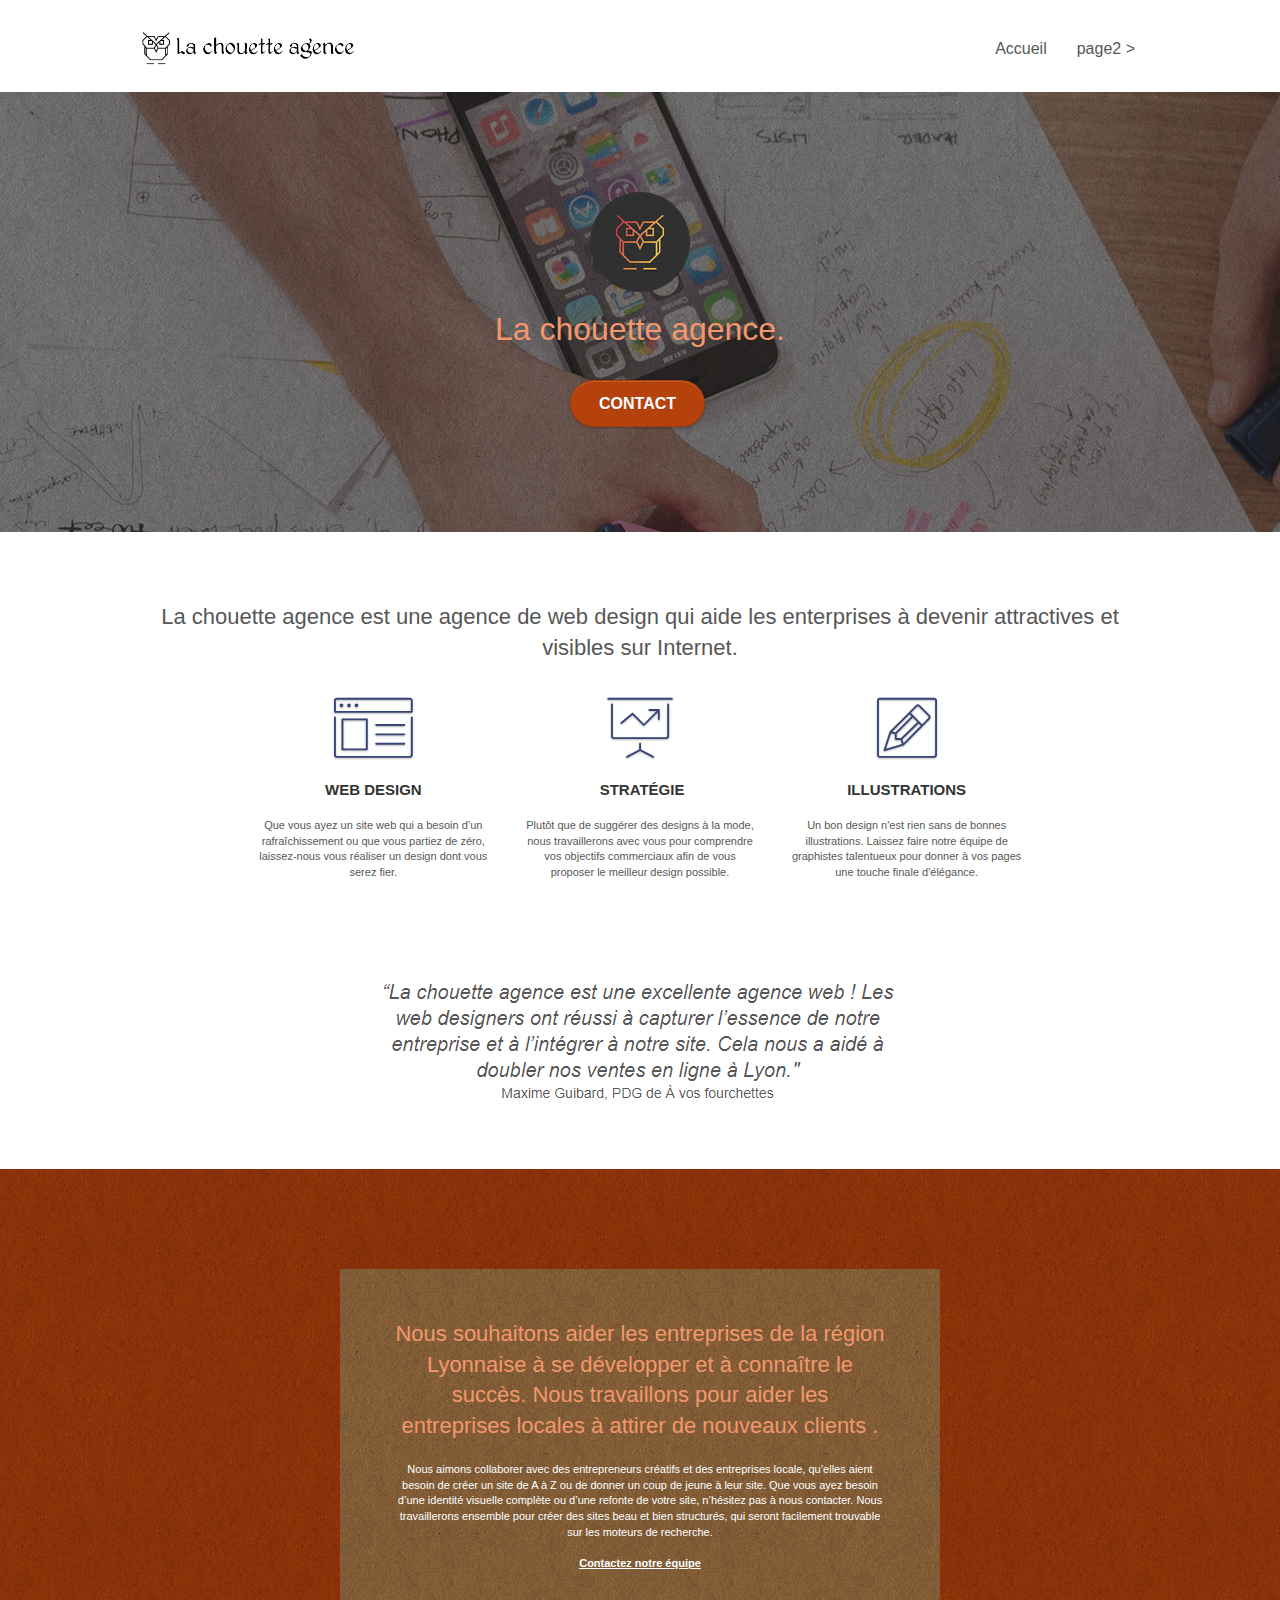
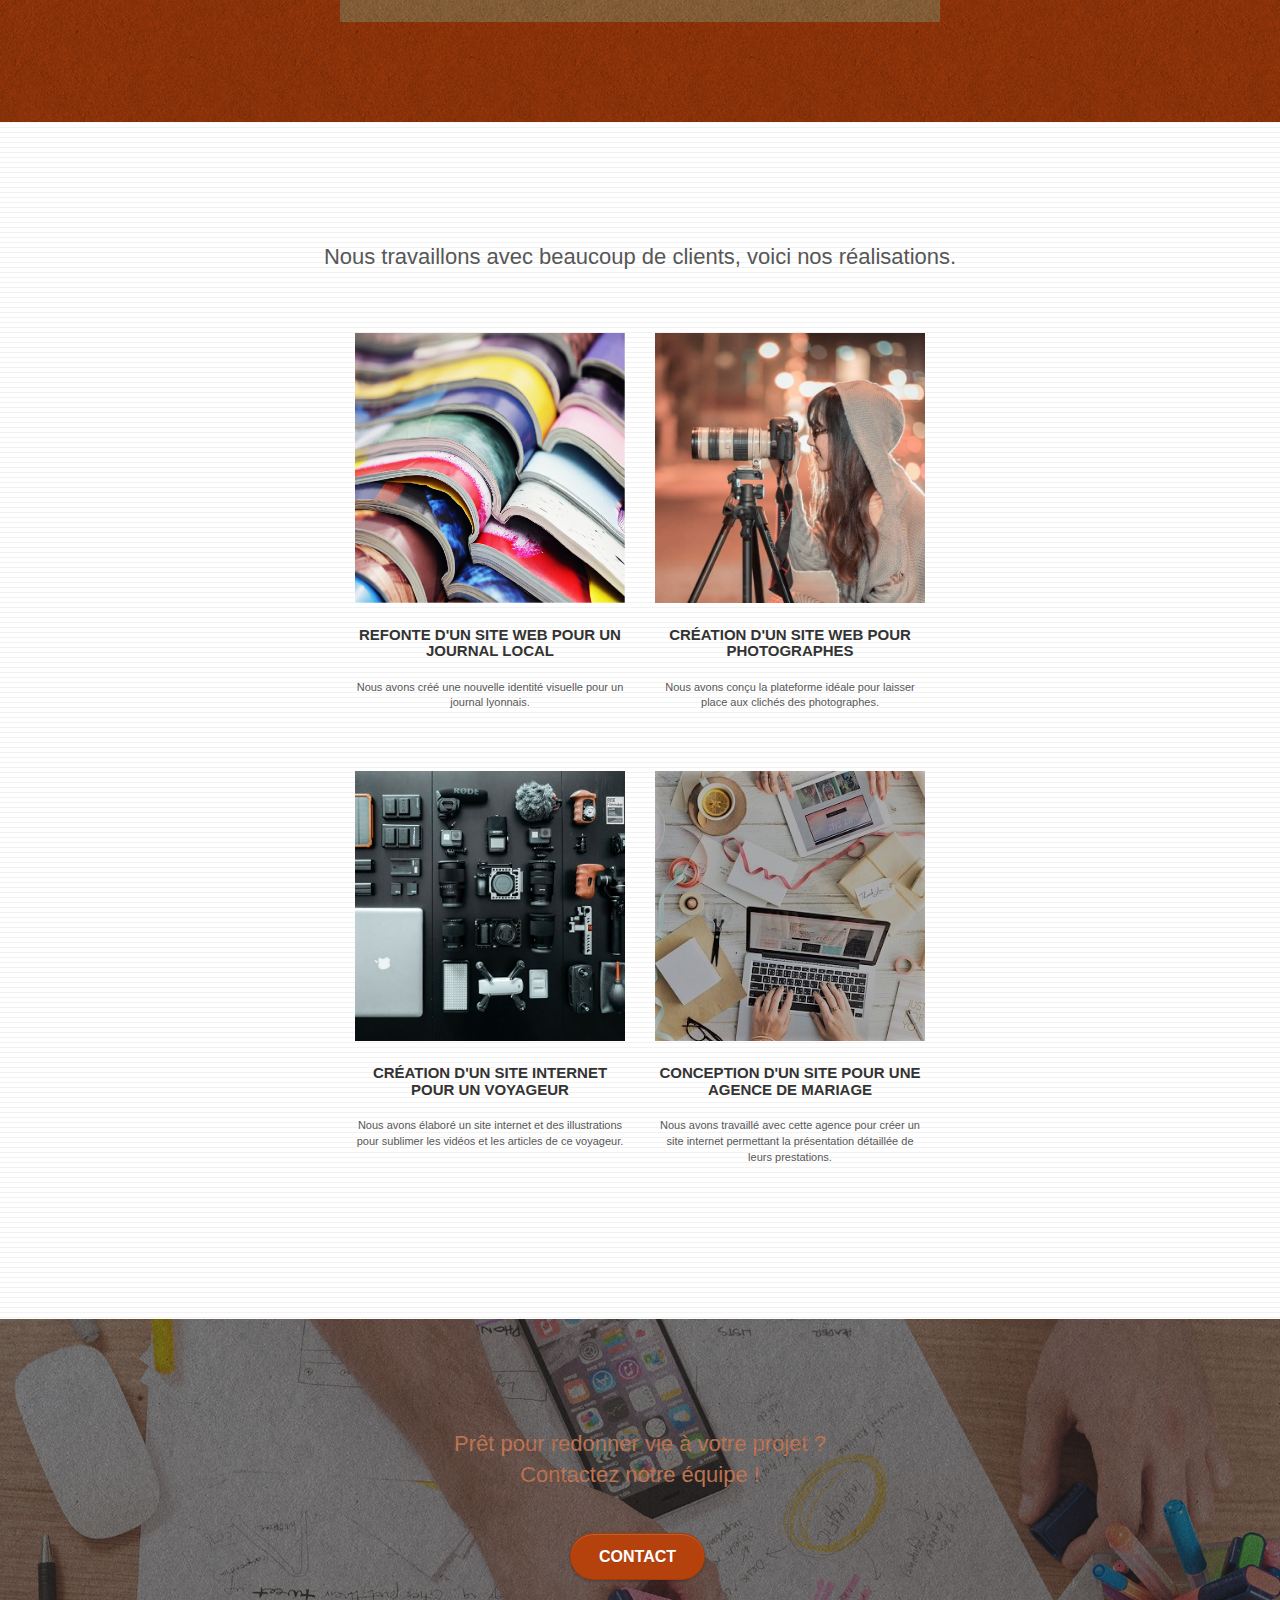
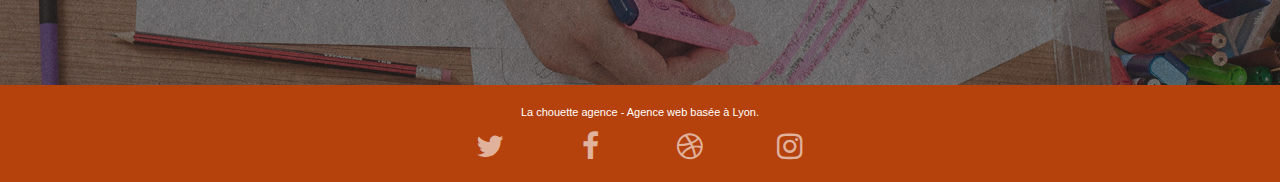
==== commit 0557de67: "Les éléments d'image ont été remplacés par les éléments de texte h2, page index.html, lignes 85 et 1" ====
--- a/index.html
+++ b/index.html
@@ -2,8 +2,8 @@
 <html lang="fr">
 <head>
     <meta charset="utf-8">
-    <meta name="keywords" content="seo, google, site web, site internet, agence design paris, agence design, agence design,agence design,agence design,agence design,agence design,agence design,agence design,agence design">
-    <meta name="description" content="">
+    <meta name="keywords" content="agence web à Lyon, web design Lyon, la chouette agence, strategie web, bonnes illustrations, grande agence de web design">
+    <meta name="description" content="La chouette agence, une grande agence de conception de sites Web basée à Lyon, offrant des services de conception de sites Web aux entreprises locales de la région lyonnaise. Nous aidons à trouver des solutions créatives.">
     <meta name="viewport" content="width=device-width, initial-scale=1.0, viewport-fit=cover">
     <link rel="shortcut icon" type="image/png" href="favicon.jpg">
     
@@ -82,11 +82,10 @@
 			<div class="container bloc-md">
 				<div class="row">
 					<div class="col-sm-12 text-center">
-						<img alt="agence web, agence web paris, web design paris, stratégie web" src="img/title.png" />
+						<h2>La chouette agence est une agence de web design qui aide les enterprises à devenir attractives et visibles sur Internet.</h2>
 					</div>
 				</div>
 				<div class="row voffset-lg med-width-whitespace">
-					<h2>Nos services</h2>
 					<div class="col-sm-4">
 						<div class="text-center">
 							<span class="et-icon-browser sm-shadow icon-dark-slate-blue icons icon-lg"></span>
@@ -153,7 +152,7 @@
 			<div class="container bloc-lg">
 				<div class="row">
 					<div class="col-sm-12 text-center">
-						<img alt="agence web, agence web paris, web design paris, stratégie web" src="img/title2.png" />
+						<h2>Nous travaillons avec beaucoup de clients, voici nos réalisations.</h2>
 					</div>
 				</div>
 				<div class="row tight-width-whitespace portfolio-row">
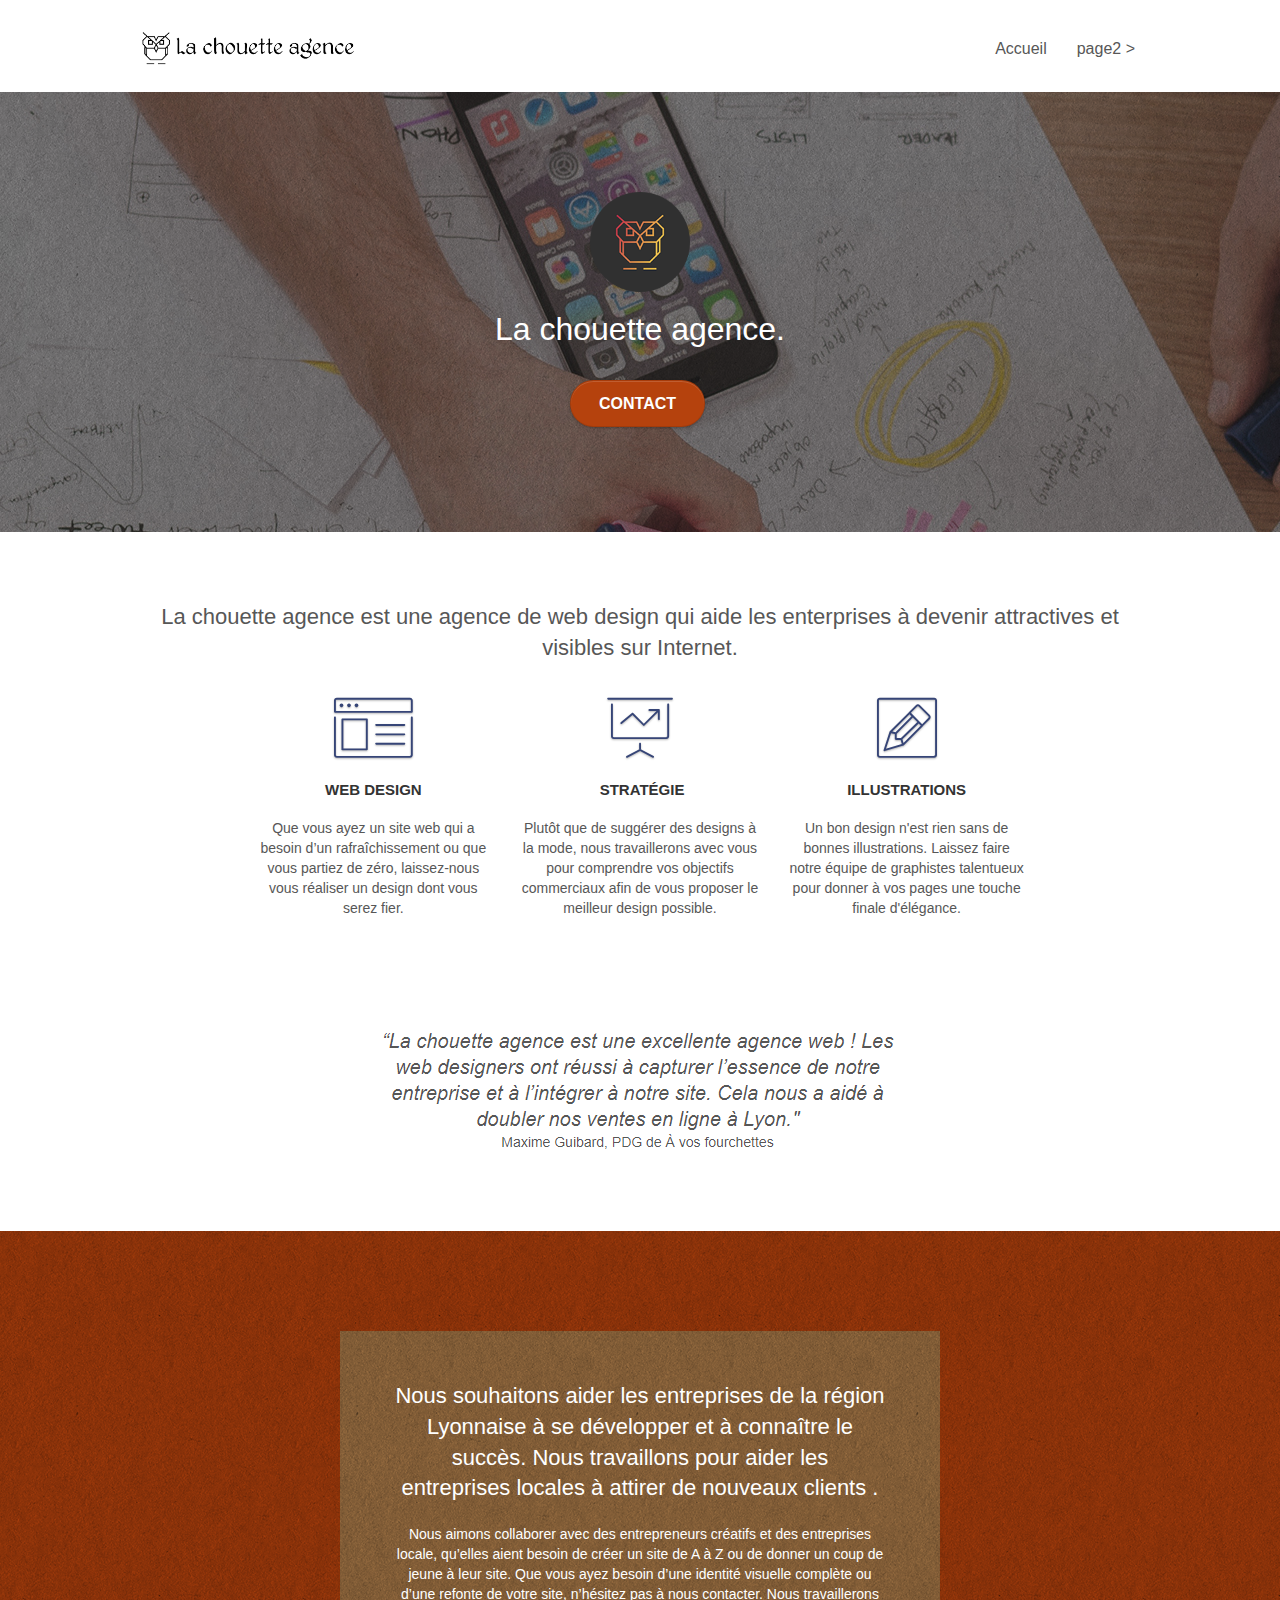
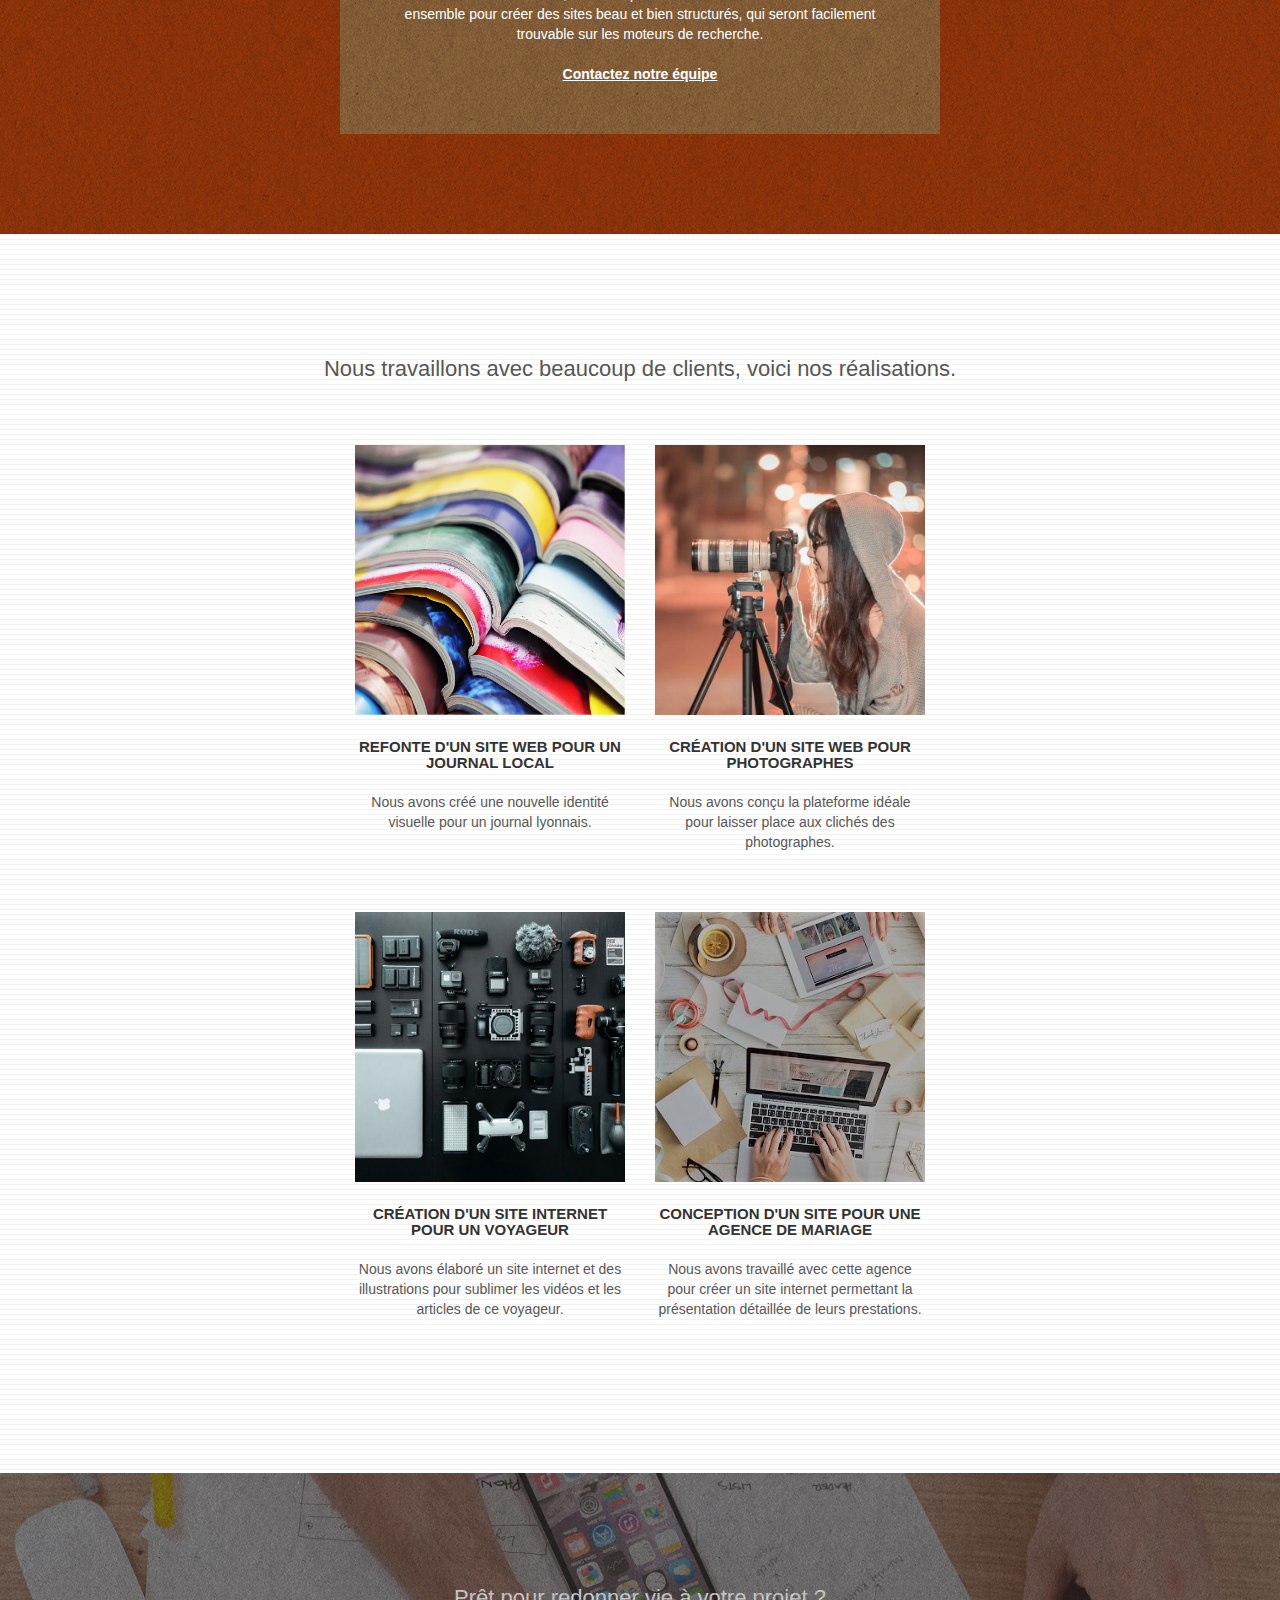
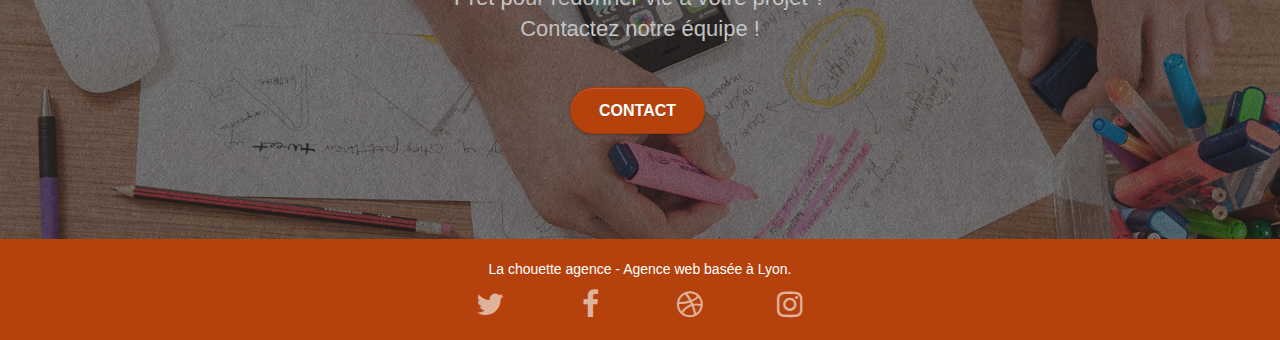
==== commit 7d2e41dd: "déplacé <script> de <head> vers le bas du <body> et ajout de l'attribut async. Dans style.css, la cl" ====
--- a/index.html
+++ b/index.html
@@ -11,17 +11,8 @@
 	<link rel="stylesheet" type="text/css" href="style.css">
 	<link rel="stylesheet" type="text/css" href="./css/font-awesome.css">
 	<link rel="stylesheet" type="text/css" href="./css/et-line.css">
-	
-    
-	<script src="./js/jquery-2.1.0.js"></script>
-	<script src="./js/bootstrap.js"></script>
-	<script src="./js/blocs.js"></script>
-	<script src="./js/jquery.touchSwipe.js" defer></script>
-	<script src="./js/gmaps.js"></script>
-
     <title>La chouette agence - page d'accueil</title>
-
-    
+  
 <!-- Analytics -->
  
 <!-- Analytics END -->
@@ -122,7 +113,7 @@
 				</div>
 				<div class="row voffset-lg voffset">
 					<div class="col-xs-12 col-md-8 col-md-offset-2 text-center">
-						<img alt="agence web, agence web paris, web design paris, stratégie web" src="img/citation.png" />
+						<img class="citation-width" alt="agence web, agence web paris, web design paris, stratégie web" src="img/citation.png" />
 
 					</div>
 				</div>
@@ -254,6 +245,11 @@
 
 	</div>
 	<!-- Principal conteneur END -->
+<script async src="./js/jquery-2.1.0.js"></script>
+<script async src="./js/bootstrap.js"></script>
+<script async src="./js/blocs.js"></script>
+<script src="./js/jquery.touchSwipe.js" defer></script>
+<script async src="./js/gmaps.js"></script>
 
 </body>
 </html>
--- a/style.css
+++ b/style.css
@@ -677,7 +677,7 @@
 }
 
 p {
-    font-size: 11px;
+    font-size: 14px;
 }
 
 .tight-width-whitespace {
@@ -775,7 +775,7 @@
 }
 
 .tc-white {
-    color: #F3976C!important;
+    color: #FFFFFF!important;
 }
 
 .btn-atomic-tangerine {
@@ -873,8 +873,8 @@
         position: relative;
     }
     .bloc {
-        padding-left: constant(safe-area-inset-left);
-        padding-right: constant(safe-area-inset-right);
+        padding-left: env(safe-area-inset-left);
+        padding-right: env(safe-area-inset-right);
     }
     .bloc-group,
     .bloc-group .bloc {
@@ -884,8 +884,8 @@
     .bloc-fill-screen .fill-bloc-top-edge,
     .bloc-fill-screen .fill-bloc-bottom-edge {
         padding: 0 20px;
-        padding-left: constant(safe-area-inset-left);
-        padding-right: constant(safe-area-inset-right);
+        padding-left: env(safe-area-inset-left);
+        padding-right: env(safe-area-inset-right);
     }
 }
 
@@ -1039,4 +1039,8 @@
     .bloc-mob-center-text {
         text-align: center;
     }
+}
+.citation-width{
+    width: 100%;
+    object-fit: scale-down;
 }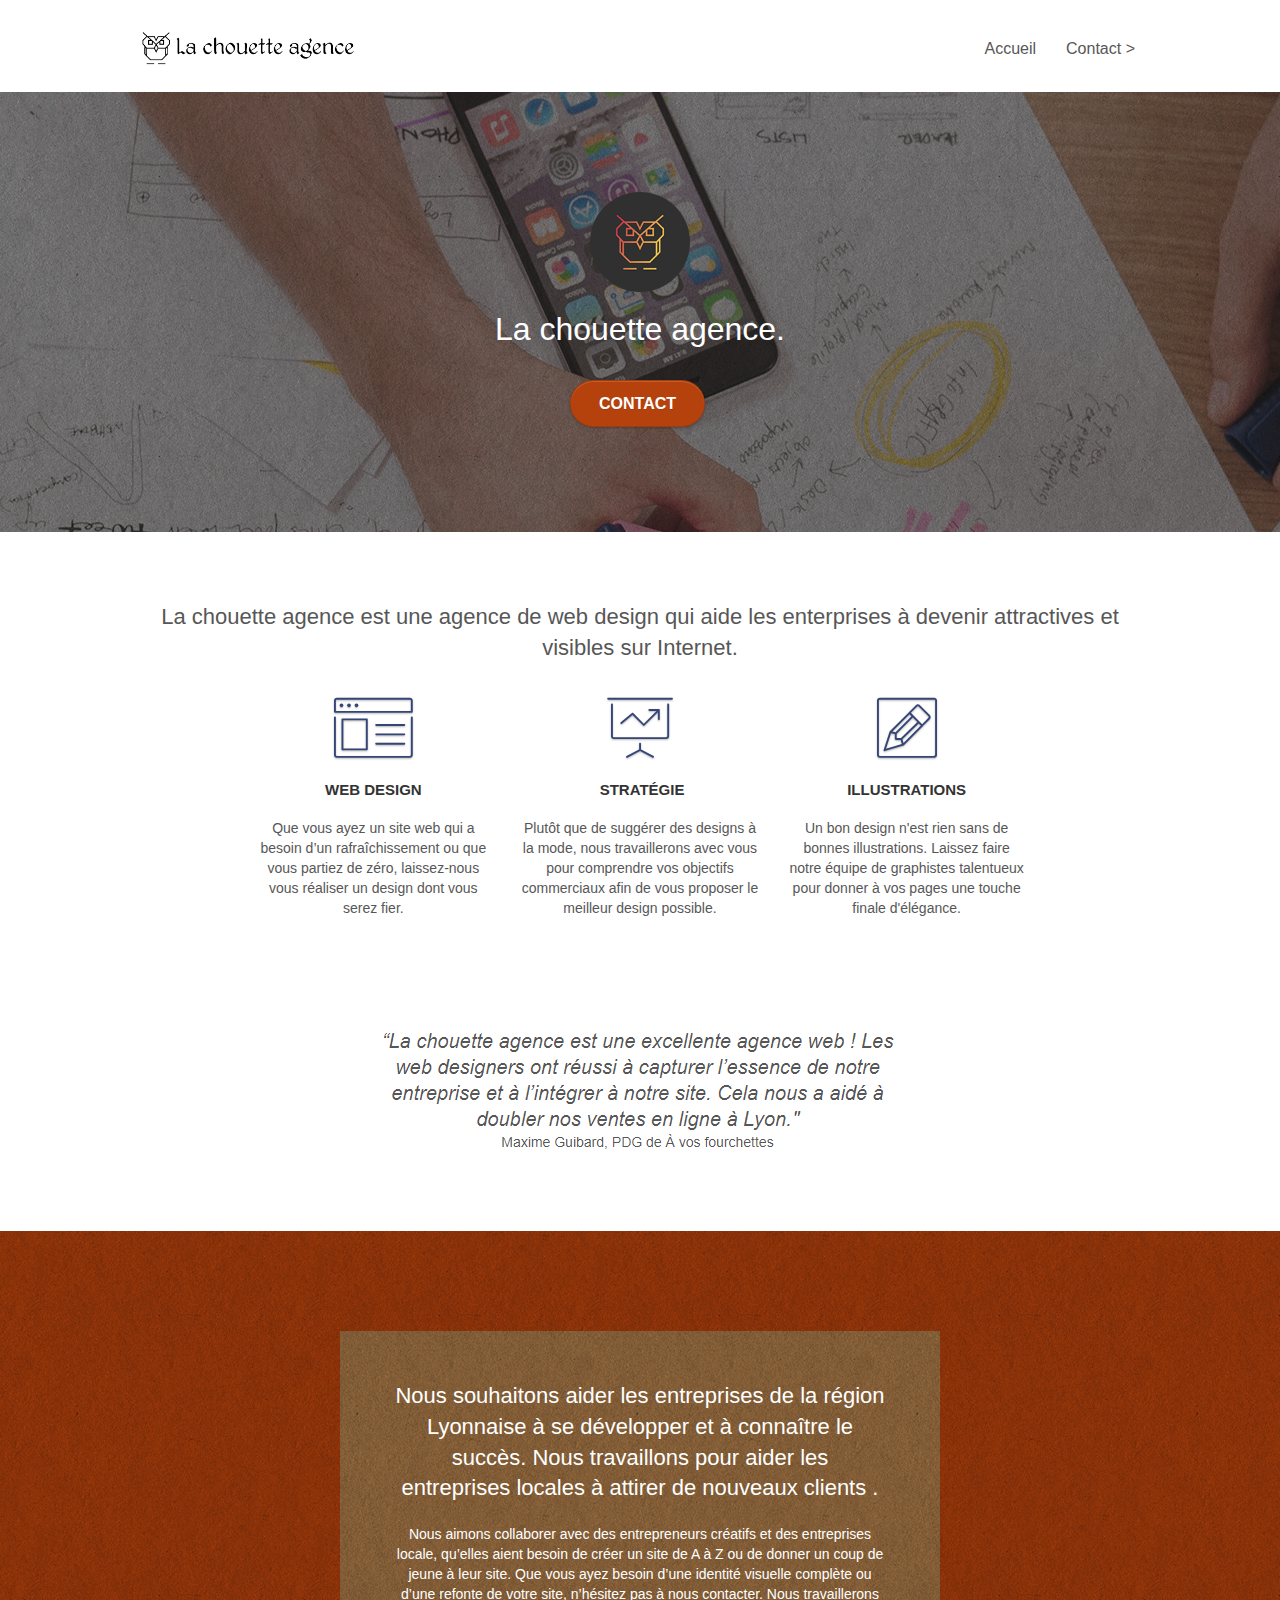
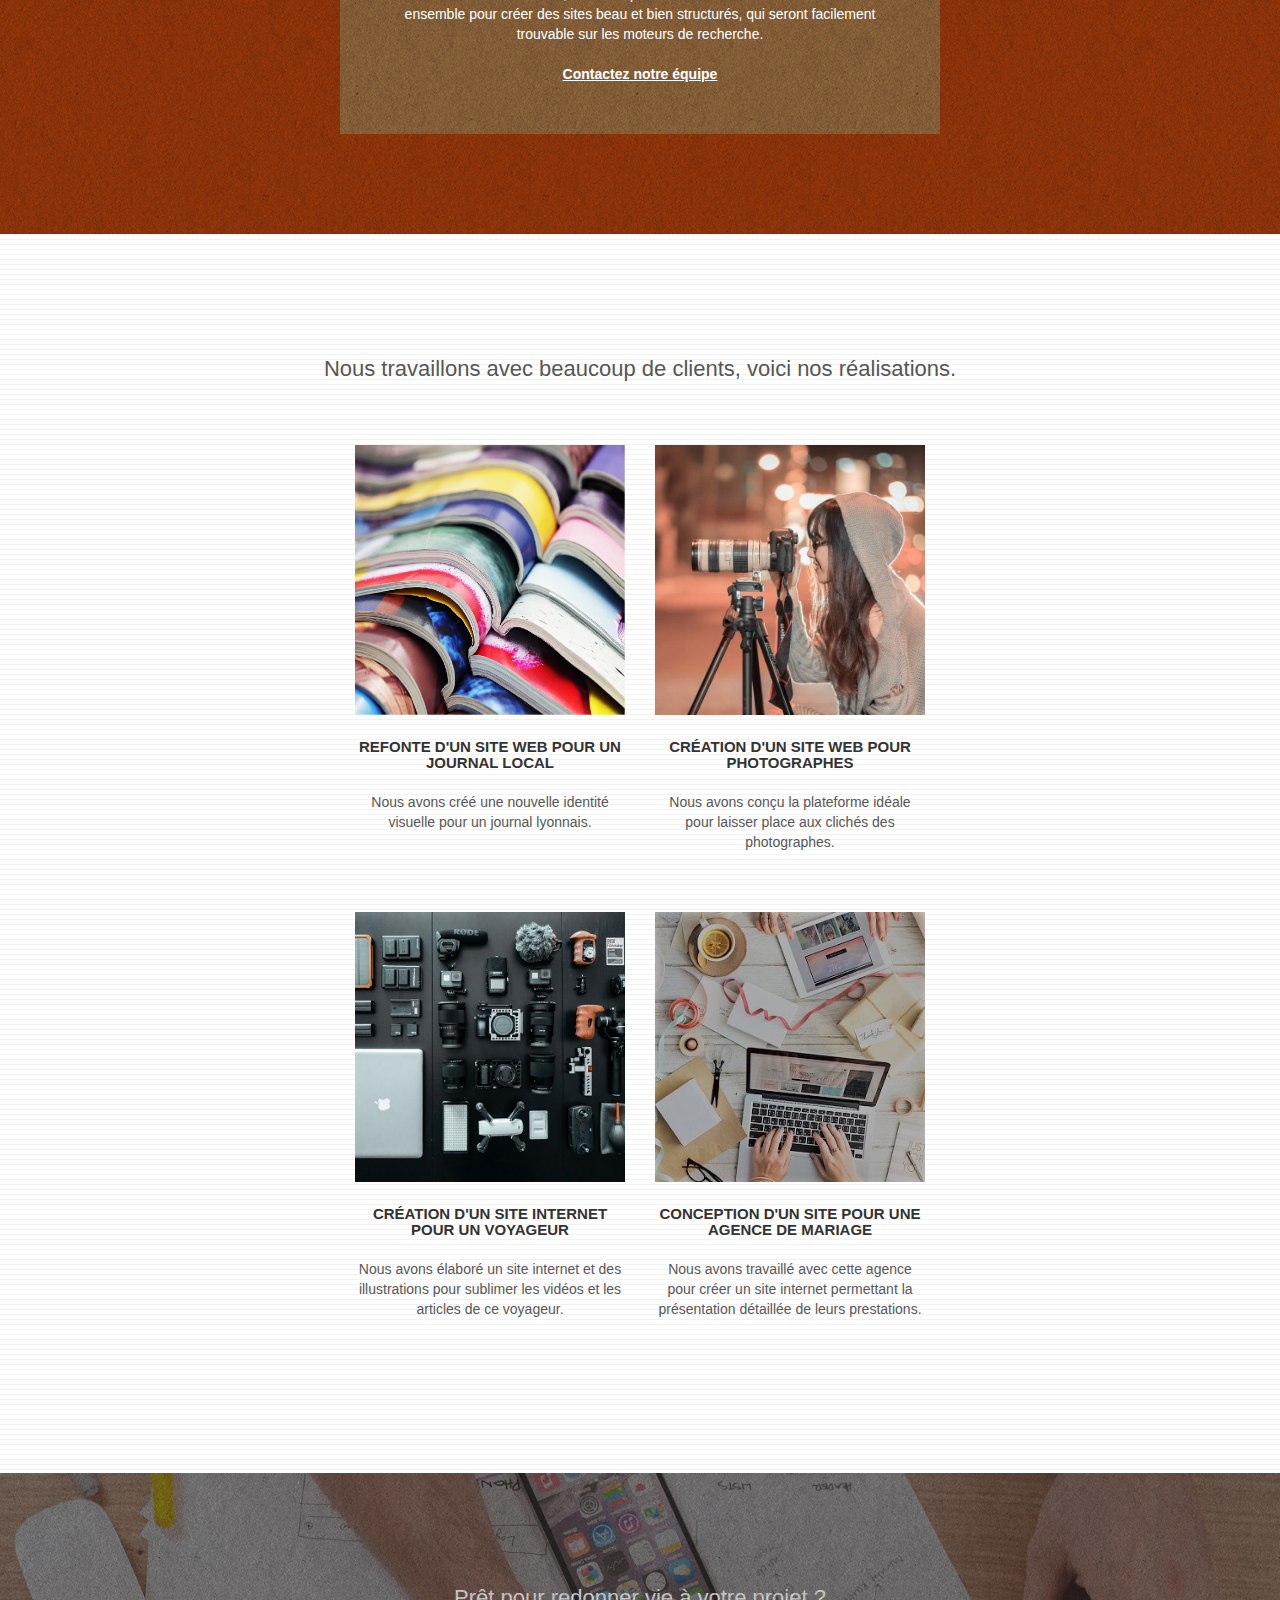
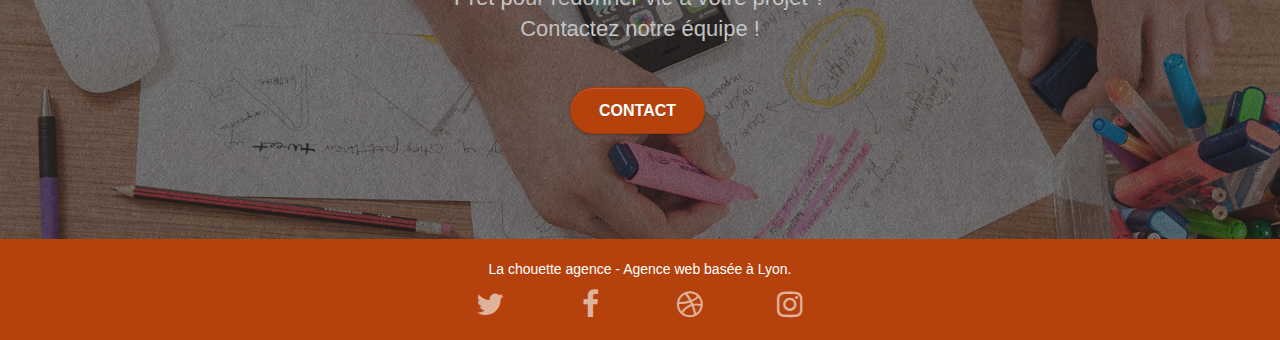
==== commit 8a36ca72: "Pages index.html et page2.html : ligne 44, modifié le titre - Page2 par -contact." ====
--- a/index.html
+++ b/index.html
@@ -41,7 +41,7 @@
 						<li>
 						</li>
 						<li>
-							<a href="page2.html">page2 &gt;</a>
+							<a href="page2.html">Contact &gt;</a>
 						</li>
 					</ul>
 				</div>
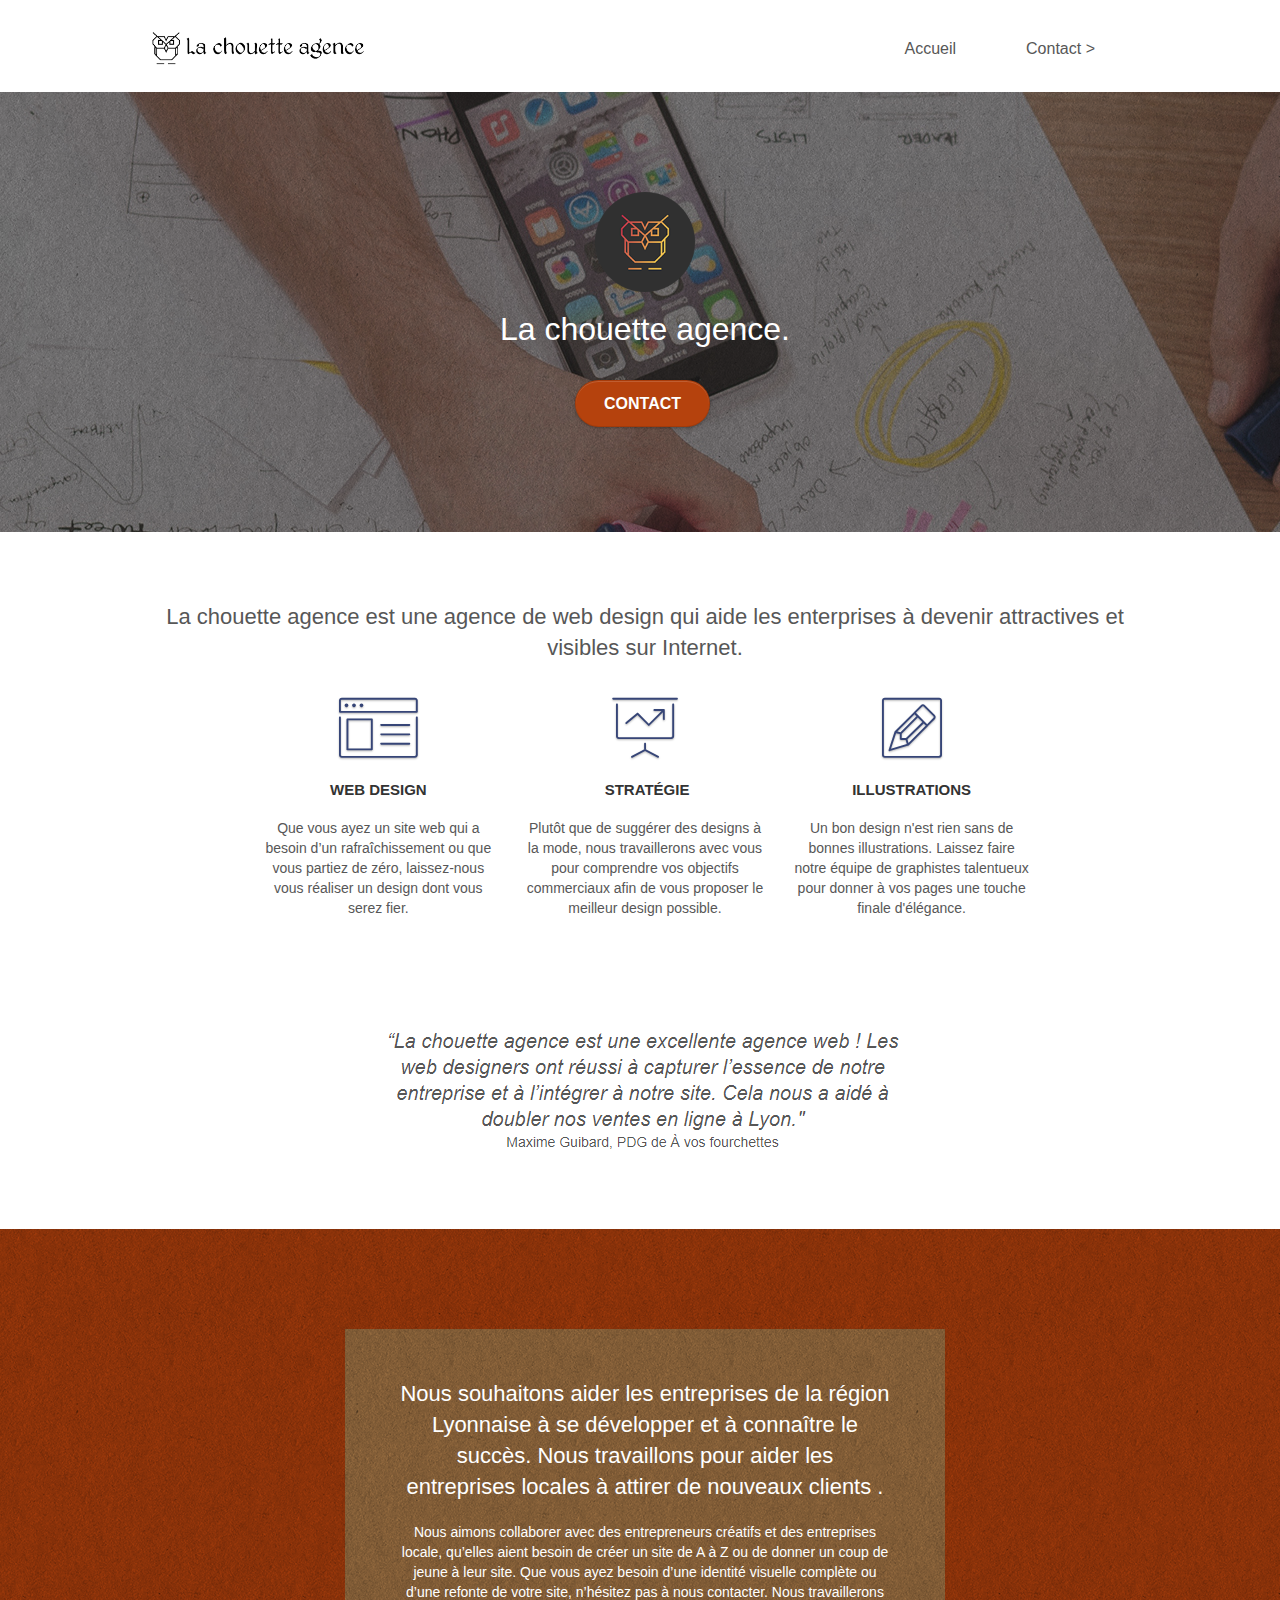
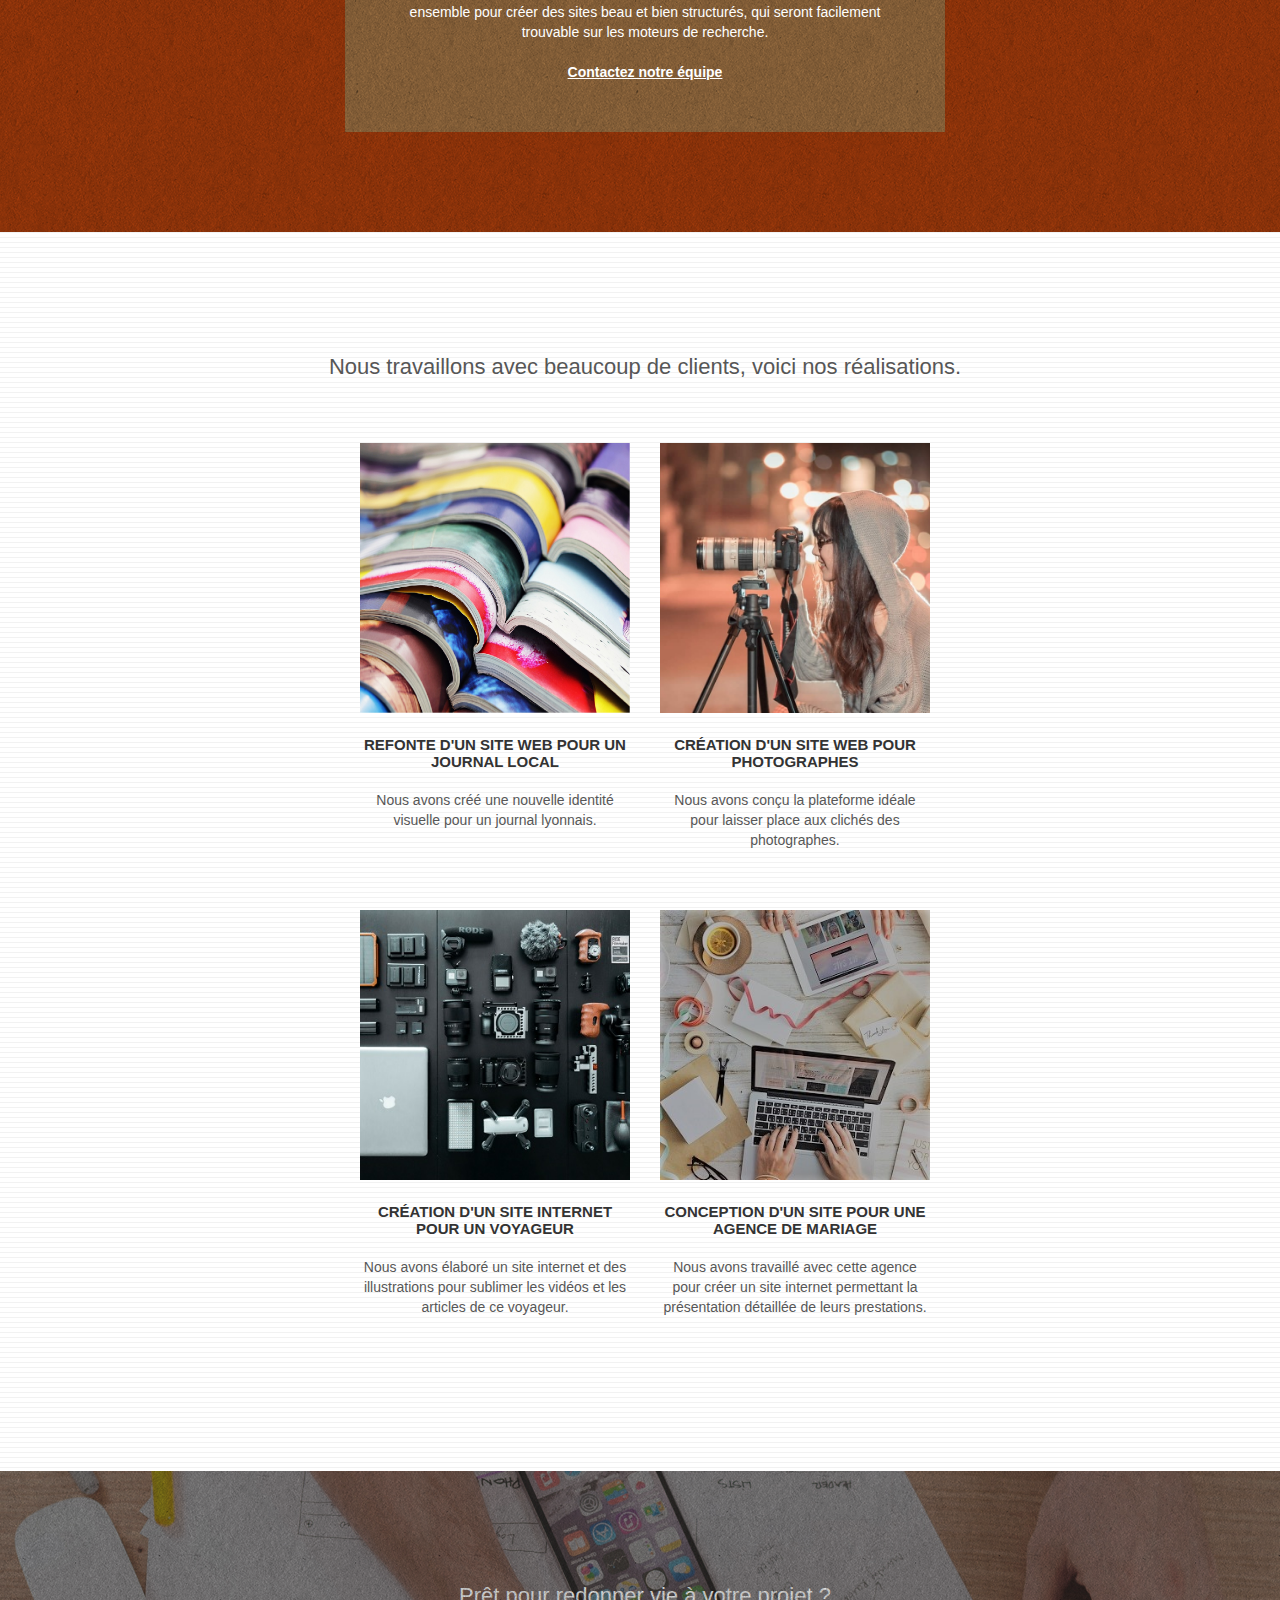
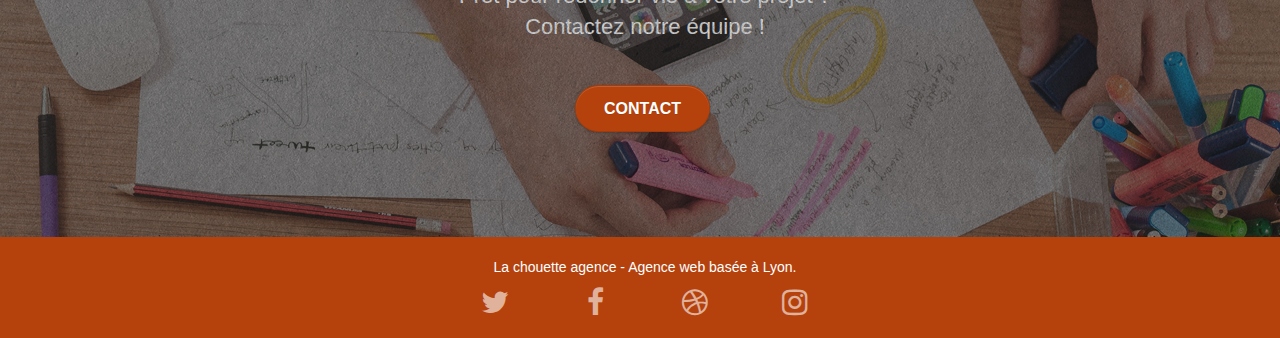
==== commit ecd5ecfc: "quelques modifications de mise en page apportées aux éléments de navigation dans les deux pages ains" ====
--- a/index.html
+++ b/index.html
@@ -39,8 +39,6 @@
 							<a href="index.html">Accueil</a>
 						</li>
 						<li>
-						</li>
-						<li>
 							<a href="page2.html">Contact &gt;</a>
 						</li>
 					</ul>
@@ -248,7 +246,7 @@
 <script async src="./js/jquery-2.1.0.js"></script>
 <script async src="./js/bootstrap.js"></script>
 <script async src="./js/blocs.js"></script>
-<script src="./js/jquery.touchSwipe.js" defer></script>
+<script async src="./js/jquery.touchSwipe.js"></script>
 <script async src="./js/gmaps.js"></script>
 
 </body>
--- a/style.css
+++ b/style.css
@@ -2,7 +2,6 @@
     margin: 0;
     padding: 0;
     background: #FFF;
-    overflow-x: hidden;
     -webkit-font-smoothing: antialiased;
     -moz-osx-font-smoothing: grayscale;
 }
@@ -28,7 +27,6 @@
 }
 
 .bloc {
-    width: 100%;
     clear: both;
     background: 50% 50% no-repeat;
     padding: 0 50px;
@@ -40,7 +38,7 @@
 }
 
 .bloc .container {
-    padding-left: 0;
+    padding-left: 10px;
     padding-right: 0;
 }
 
@@ -326,6 +324,7 @@
     float: left;
     margin-top: 4px;
     font-size: 16px;
+    margin-right: 40px;
 }
 
 .navbar-nav .open .dropdown-menu > li > a {
@@ -1043,4 +1042,7 @@
 .citation-width{
     width: 100%;
     object-fit: scale-down;
+}
+.form-group{
+    padding-bottom: 15px;
 }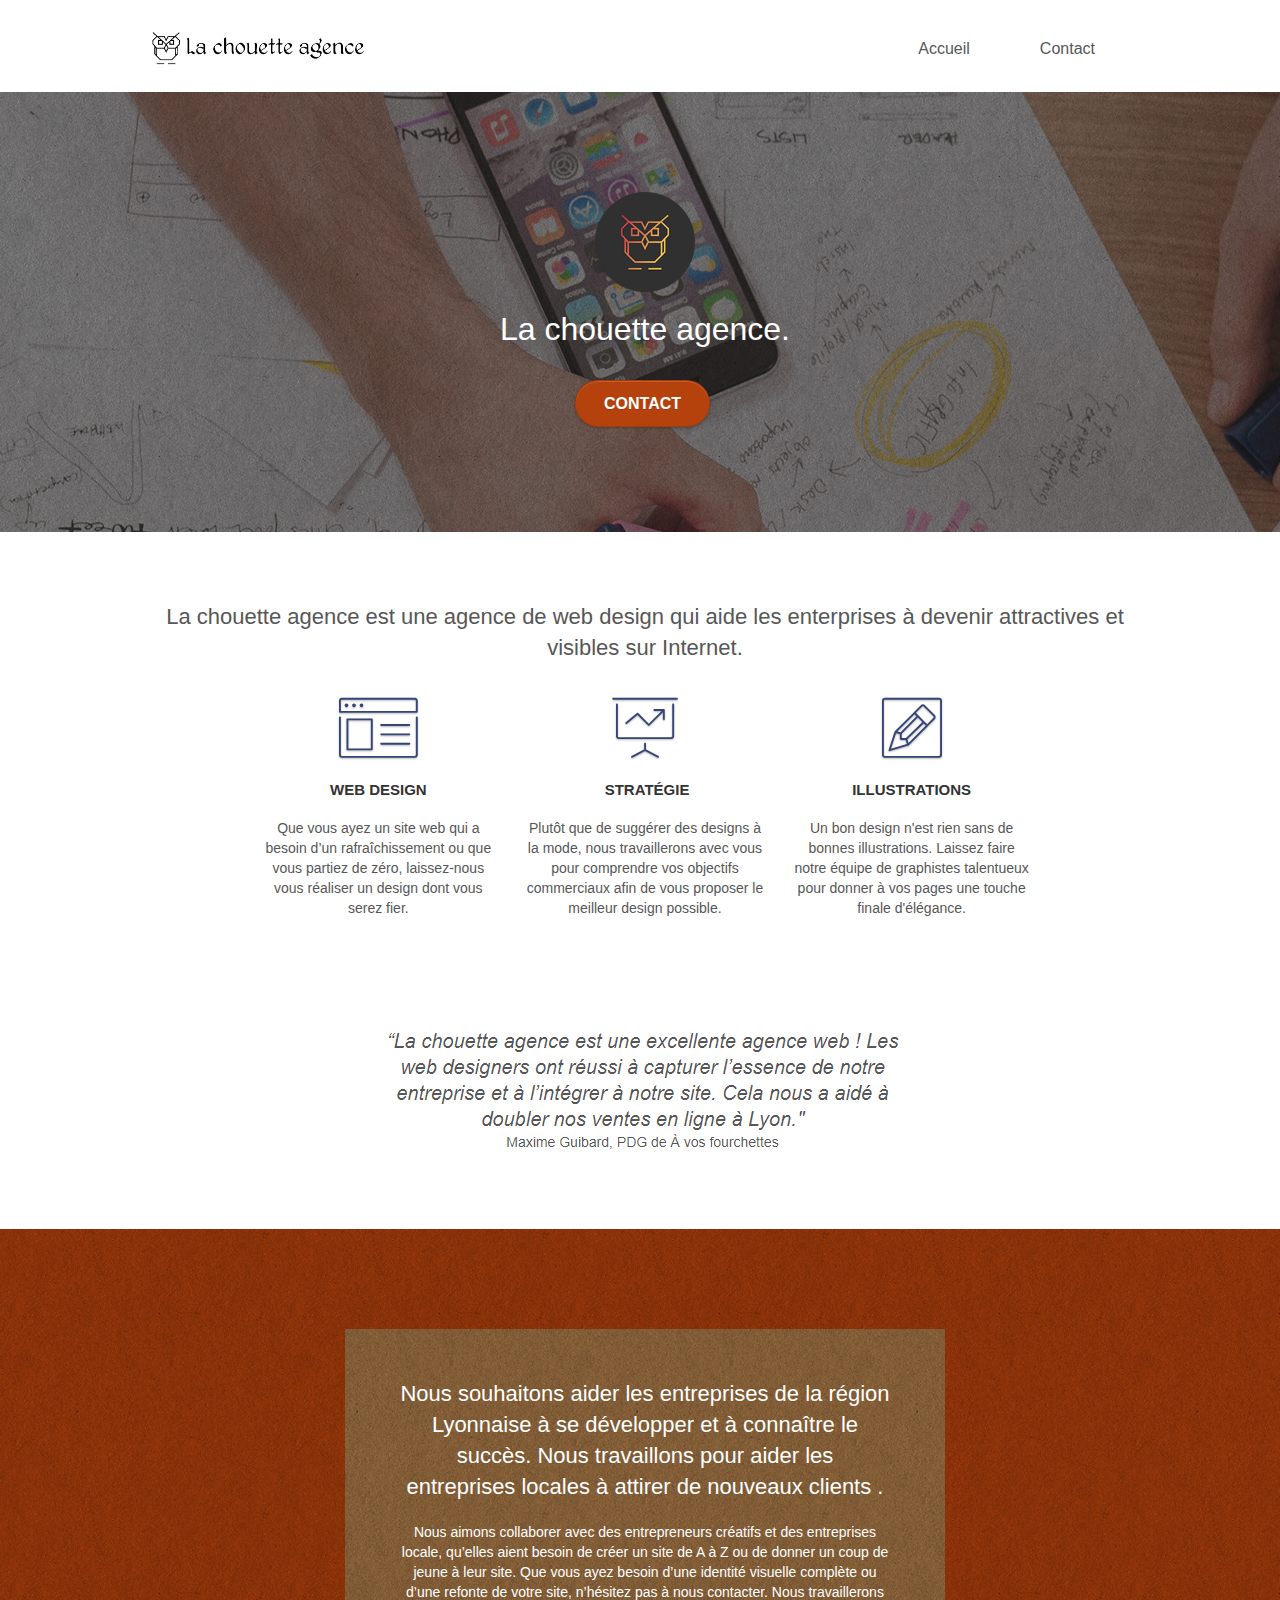
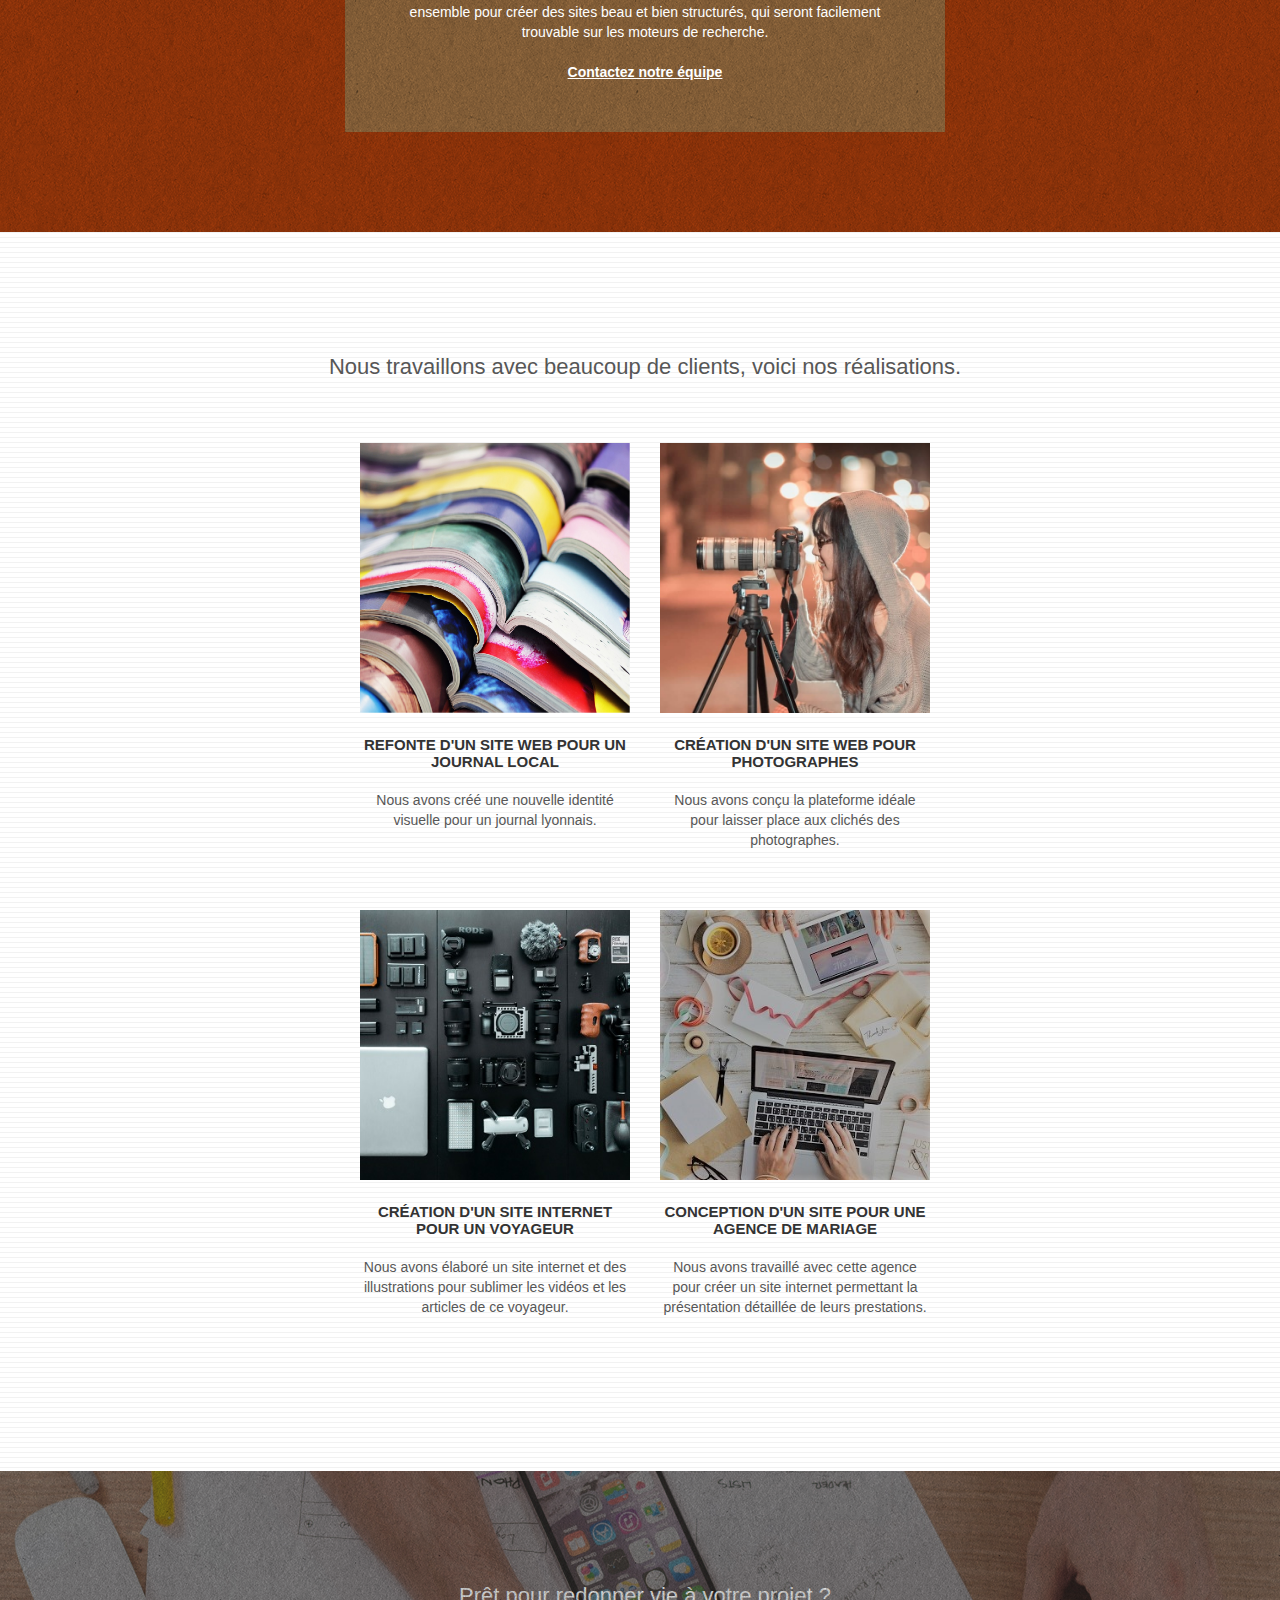
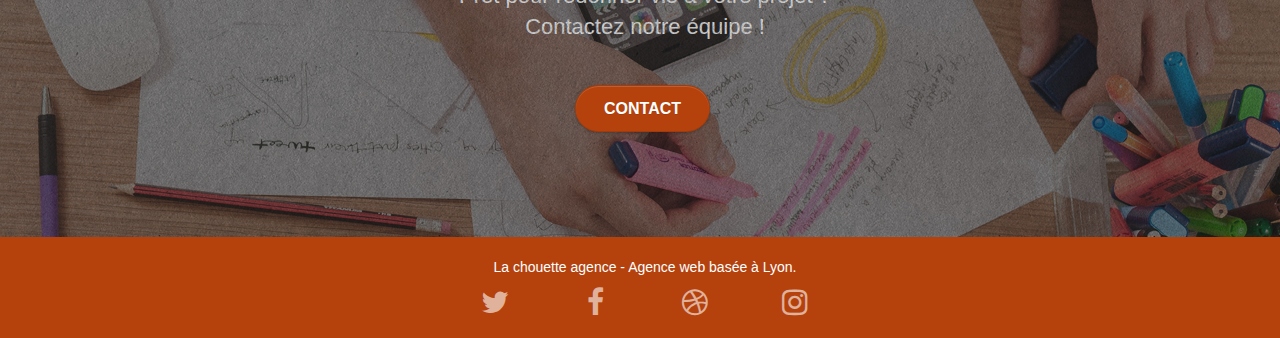
==== commit 2376b221: "index.html : dans les balises <script> effacé - async, en ligne 42 effacé - &gt; page2.html et style" ====
--- a/index.html
+++ b/index.html
@@ -39,7 +39,7 @@
 							<a href="index.html">Accueil</a>
 						</li>
 						<li>
-							<a href="page2.html">Contact &gt;</a>
+							<a href="page2.html">Contact</a>
 						</li>
 					</ul>
 				</div>
@@ -243,11 +243,11 @@
 
 	</div>
 	<!-- Principal conteneur END -->
-<script async src="./js/jquery-2.1.0.js"></script>
-<script async src="./js/bootstrap.js"></script>
-<script async src="./js/blocs.js"></script>
-<script async src="./js/jquery.touchSwipe.js"></script>
-<script async src="./js/gmaps.js"></script>
+<script  src="./js/jquery-2.1.0.js"></script>
+<script  src="./js/bootstrap.js"></script>
+<script  src="./js/blocs.js"></script>
+<script  src="./js/jquery.touchSwipe.js"></script>
+<script  src="./js/gmaps.js"></script>
 
 </body>
 </html>
--- a/style.css
+++ b/style.css
@@ -36,7 +36,19 @@
     background-size: cover;
     position: relative;
 }
-
+.header-page2{
+    margin: auto;
+}
+.header-page2 .row{
+    text-align: center;
+}
+.nav_page2{
+    list-style: none;
+}
+.nav_page2 li a{
+    text-decoration: none;
+    font-size: 20px;
+}
 .bloc .container {
     padding-left: 10px;
     padding-right: 0;
@@ -740,6 +752,7 @@
 
 .portfolio-thumb {
     margin-bottom: 24px;
+    width: 100%;
 }
 
 .portfolio-row {
@@ -847,13 +860,13 @@
     }
 }
 
-@media only screen and (min-device-width: 768px) and (max-device-width: 1024px) and (orientation: landscape) {
+@media only screen and (min-width: 768px) and (max-width: 1024px) and (orientation: landscape) {
     .b-parallax {
         background-attachment: scroll;
     }
 }
 
-@media only screen and (min-device-width: 1024px) and (max-device-width: 1366px) and (-webkit-min-device-pixel-ratio: 1.5) {
+@media only screen and (min-width: 1024px) and (max-width: 1366px) and (-webkit-min-device-pixel-ratio: 1.5) {
     .b-parallax {
         background-attachment: scroll;
     }
@@ -1045,4 +1058,28 @@
 }
 .form-group{
     padding-bottom: 15px;
+}
+.formulaire .form-group{
+    padding-bottom: 23px;
+}
+.formulaire .form-group label{
+    display: block;
+}
+.formulaire .form-group input{
+    width: 100%;
+    max-width: 550px;
+    height: 36px;
+}
+.formulaire .form-group textarea{
+    max-width: 550px;
+    width: 100%;
+}
+.contact-footer{
+    text-align: center;
+    font-size: 20px;
+    padding: 10px 0px 0px;
+}
+.contact-footer p{
+    color: #ffff !important;
+    font-size: 16px;
 }